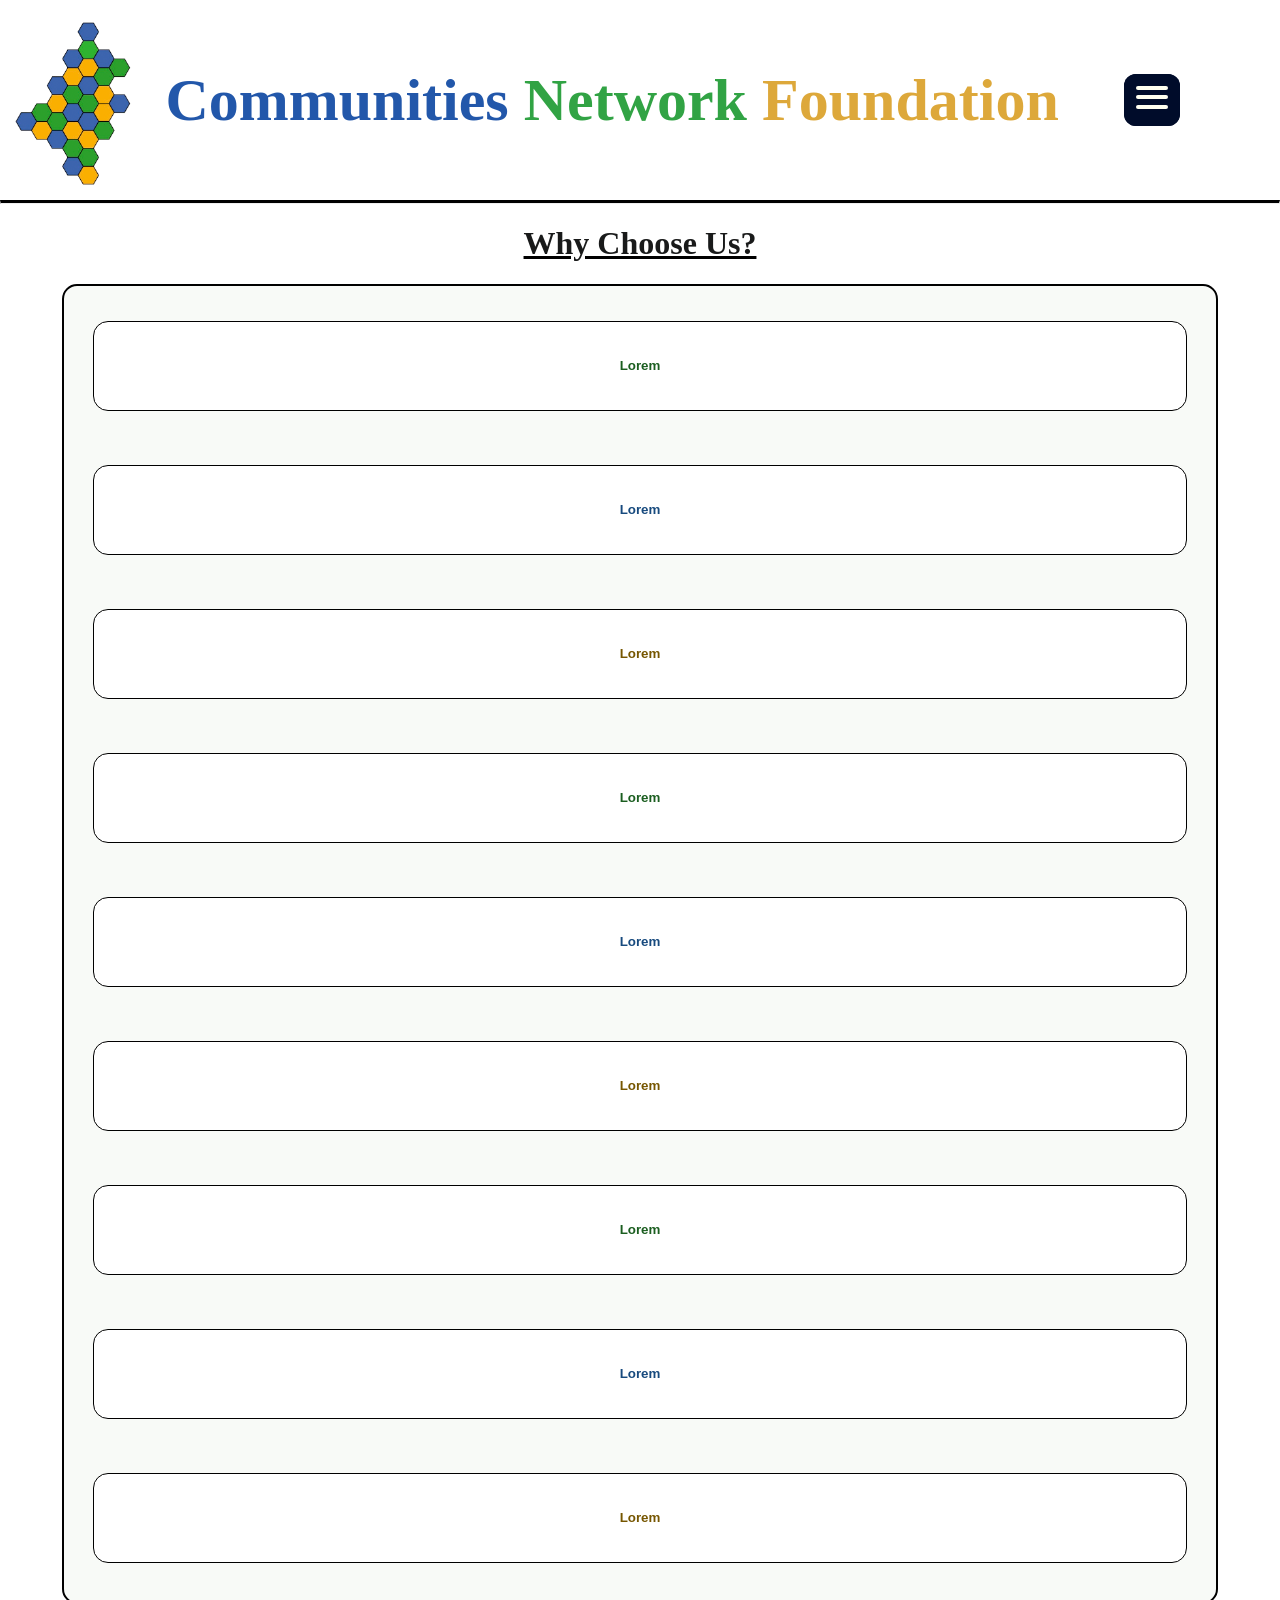
==== about.html @ 3b4b87df "Add files via upload" ====
<!DOCTYPE html>
<html lang="en">
<head>
    <meta charset="UTF-8">
    <meta name="viewport" content="width=device-width, initial-scale=1.0">
    <title>Communities Network Foundation</title>
    <link rel="stylesheet" href="style.css">
</head>
<body>
    <script src="header.js"></script>
    <main> 
        <u>
        <h1>Why Choose Us?</h1>
        </u>
        <div class="Centraliser"> 
        <button class="accordian"><b>Lorem</b></button> 
        <div class="Info"> 
            <div class="information">
            <h3>dolor sit amet</h3> 
            <p>
                "Sed ut perspiciatis unde omnis iste natus error sit voluptatem accusantium doloremque laudantium, totam rem aperiam, eaque ipsa quae ab illo inventore veritatis et quasi architecto beatae vitae dicta sunt explicabo. Nemo enim ipsam voluptatem quia voluptas sit aspernatur aut odit aut fugit, sed quia consequuntur magni dolores eos qui ratione voluptatem sequi nesciunt. Neque porro quisquam est, qui dolorem ipsum quia dolor sit amet, consectetur, adipisci velit, sed quia non numquam eius modi tempora incidunt ut labore et dolore magnam aliquam quaerat voluptatem. Ut enim ad minima veniam, quis nostrum exercitationem ullam corporis suscipit laboriosam, nisi ut aliquid ex ea commodi consequatur? Quis autem vel eum iure reprehenderit qui in ea voluptate velit esse quam nihil molestiae consequatur, vel illum qui dolorem eum fugiat quo voluptas nulla pariatur?"
            </p>   
            </div>
            <div class="image">
                <img src="images/placeholder.jpg">
            </div>
        </div>
        <button class="accordian"><b>Lorem</b></button>
        <div class="Info"> 
            <div class="information">
            <h3>dolor sit amet</h3> 
            <p>
                "Sed ut perspiciatis unde omnis iste natus error sit voluptatem accusantium doloremque laudantium, totam rem aperiam, eaque ipsa quae ab illo inventore veritatis et quasi architecto beatae vitae dicta sunt explicabo. Nemo enim ipsam voluptatem quia voluptas sit aspernatur aut odit aut fugit, sed quia consequuntur magni dolores eos qui ratione voluptatem sequi nesciunt. Neque porro quisquam est, qui dolorem ipsum quia dolor sit amet, consectetur, adipisci velit, sed quia non numquam eius modi tempora incidunt ut labore et dolore magnam aliquam quaerat voluptatem. Ut enim ad minima veniam, quis nostrum exercitationem ullam corporis suscipit laboriosam, nisi ut aliquid ex ea commodi consequatur? Quis autem vel eum iure reprehenderit qui in ea voluptate velit esse quam nihil molestiae consequatur, vel illum qui dolorem eum fugiat quo voluptas nulla pariatur?"
            </p>   
            </div>
            <div class="image">
                <img src="images/placeholder.jpg">
            </div>
        </div>
        <button class="accordian"><b>Lorem</b></button>
        <div class="Info"> 
            <div class="information">
            <h3>dolor sit amet</h3> 
            <p>
                "Sed ut perspiciatis unde omnis iste natus error sit voluptatem accusantium doloremque laudantium, totam rem aperiam, eaque ipsa quae ab illo inventore veritatis et quasi architecto beatae vitae dicta sunt explicabo. Nemo enim ipsam voluptatem quia voluptas sit aspernatur aut odit aut fugit, sed quia consequuntur magni dolores eos qui ratione voluptatem sequi nesciunt. Neque porro quisquam est, qui dolorem ipsum quia dolor sit amet, consectetur, adipisci velit, sed quia non numquam eius modi tempora incidunt ut labore et dolore magnam aliquam quaerat voluptatem. Ut enim ad minima veniam, quis nostrum exercitationem ullam corporis suscipit laboriosam, nisi ut aliquid ex ea commodi consequatur? Quis autem vel eum iure reprehenderit qui in ea voluptate velit esse quam nihil molestiae consequatur, vel illum qui dolorem eum fugiat quo voluptas nulla pariatur?"
            </p>   
            </div> 
            <div class="image">
                <img src="images/placeholder.jpg">
            </div>
        </div>
        <button class="accordian"><b>Lorem</b></button>
        <div class="Info"> 
            <div class="information">
            <h3>dolor sit amet</h3> 
            <p>
                "Sed ut perspiciatis unde omnis iste natus error sit voluptatem accusantium doloremque laudantium, totam rem aperiam, eaque ipsa quae ab illo inventore veritatis et quasi architecto beatae vitae dicta sunt explicabo. Nemo enim ipsam voluptatem quia voluptas sit aspernatur aut odit aut fugit, sed quia consequuntur magni dolores eos qui ratione voluptatem sequi nesciunt. Neque porro quisquam est, qui dolorem ipsum quia dolor sit amet, consectetur, adipisci velit, sed quia non numquam eius modi tempora incidunt ut labore et dolore magnam aliquam quaerat voluptatem. Ut enim ad minima veniam, quis nostrum exercitationem ullam corporis suscipit laboriosam, nisi ut aliquid ex ea commodi consequatur? Quis autem vel eum iure reprehenderit qui in ea voluptate velit esse quam nihil molestiae consequatur, vel illum qui dolorem eum fugiat quo voluptas nulla pariatur?"
            </p>   
            </div> 
            <div class="image">
                <img src="images/placeholder.jpg">
            </div>
        </div>
        <button class="accordian"><b>Lorem</b></button>
        <div class="Info"> 
            <div class="information">
            <h3>dolor sit amet</h3> 
            <p>
                "Sed ut perspiciatis unde omnis iste natus error sit voluptatem accusantium doloremque laudantium, totam rem aperiam, eaque ipsa quae ab illo inventore veritatis et quasi architecto beatae vitae dicta sunt explicabo. Nemo enim ipsam voluptatem quia voluptas sit aspernatur aut odit aut fugit, sed quia consequuntur magni dolores eos qui ratione voluptatem sequi nesciunt. Neque porro quisquam est, qui dolorem ipsum quia dolor sit amet, consectetur, adipisci velit, sed quia non numquam eius modi tempora incidunt ut labore et dolore magnam aliquam quaerat voluptatem. Ut enim ad minima veniam, quis nostrum exercitationem ullam corporis suscipit laboriosam, nisi ut aliquid ex ea commodi consequatur? Quis autem vel eum iure reprehenderit qui in ea voluptate velit esse quam nihil molestiae consequatur, vel illum qui dolorem eum fugiat quo voluptas nulla pariatur?"
            </p>   
            </div> 
            <div class="image">
                <img src="images/placeholder.jpg">
            </div>
        </div>
        <button class="accordian"><b>Lorem</b></button>
        <div class="Info"> 
            <div class="information">
            <h3>dolor sit amet</h3> 
            <p>
                "Sed ut perspiciatis unde omnis iste natus error sit voluptatem accusantium doloremque laudantium, totam rem aperiam, eaque ipsa quae ab illo inventore veritatis et quasi architecto beatae vitae dicta sunt explicabo. Nemo enim ipsam voluptatem quia voluptas sit aspernatur aut odit aut fugit, sed quia consequuntur magni dolores eos qui ratione voluptatem sequi nesciunt. Neque porro quisquam est, qui dolorem ipsum quia dolor sit amet, consectetur, adipisci velit, sed quia non numquam eius modi tempora incidunt ut labore et dolore magnam aliquam quaerat voluptatem. Ut enim ad minima veniam, quis nostrum exercitationem ullam corporis suscipit laboriosam, nisi ut aliquid ex ea commodi consequatur? Quis autem vel eum iure reprehenderit qui in ea voluptate velit esse quam nihil molestiae consequatur, vel illum qui dolorem eum fugiat quo voluptas nulla pariatur?"
            </p>   
            </div>
            <div class="image">
                <img src="images/placeholder.jpg">
            </div>
        </div>
        <button class="accordian"><b>Lorem</b></button>
        <div class="Info"> 
            <div class="information">
            <h3>dolor sit amet</h3> 
            <p>
                "Sed ut perspiciatis unde omnis iste natus error sit voluptatem accusantium doloremque laudantium, totam rem aperiam, eaque ipsa quae ab illo inventore veritatis et quasi architecto beatae vitae dicta sunt explicabo. Nemo enim ipsam voluptatem quia voluptas sit aspernatur aut odit aut fugit, sed quia consequuntur magni dolores eos qui ratione voluptatem sequi nesciunt. Neque porro quisquam est, qui dolorem ipsum quia dolor sit amet, consectetur, adipisci velit, sed quia non numquam eius modi tempora incidunt ut labore et dolore magnam aliquam quaerat voluptatem. Ut enim ad minima veniam, quis nostrum exercitationem ullam corporis suscipit laboriosam, nisi ut aliquid ex ea commodi consequatur? Quis autem vel eum iure reprehenderit qui in ea voluptate velit esse quam nihil molestiae consequatur, vel illum qui dolorem eum fugiat quo voluptas nulla pariatur?"
            </p>   
            </div> 
            <div class="image">
                <img src="images/placeholder.jpg">
            </div>
        </div>
        <button class="accordian"><b>Lorem</b></button>
        <div class="Info"> 
            <div class="information">
            <h3>dolor sit amet</h3> 
            <p>
                "Sed ut perspiciatis unde omnis iste natus error sit voluptatem accusantium doloremque laudantium, totam rem aperiam, eaque ipsa quae ab illo inventore veritatis et quasi architecto<br><br> beatae vitae dicta sunt explicabo. Nemo enim ipsam voluptatem quia voluptas sit aspernatur aut odit aut fugit, sed quia consequuntur magni dolores eos qui ratione voluptatem sequi nesciunt. Neque porro quisquam est, qui dolorem ipsum quia dolor sit amet, consectetur, adipisci velit, sed quia non numquam eius modi tempora incidunt ut labore et dolore magnam aliquam quaerat voluptatem. Ut enim ad minima veniam, quis nostrum exercitationem ullam corporis suscipit laboriosam, nisi ut aliquid ex ea commodi consequatur? Quis autem vel eum iure reprehenderit qui in ea voluptate velit esse quam nihil molestiae consequatur, vel illum qui dolorem eum fugiat quo voluptas nulla pariatur?"
            </p>   
            </div>  
            <div class="image">
                <img src="images/placeholder.jpg">
            </div>
        </div>
        <button class="accordian"><b>Lorem</b></button>
        <div class="Info"> 
            <div class="information">
            <h3>dolor sit amet</h3> 
            <p>
                "Sed ut perspiciatis unde omnis iste natus error sit voluptatem accusantium doloremque laudantium, totam rem aperiam, eaque ipsa quae ab illo inventore<br><br> veritatis et quasi architecto beatae vitae dicta sunt explicabo. Nemo enim ipsam voluptatem quia voluptas sit aspernatur aut odit aut fugit, sed quia consequuntur<br><br> magni dolores eos qui ratione voluptatem sequi nesciunt. Neque porro quisquam est, qui dolorem ipsum quia dolor sit amet, consectetur, adipisci velit, sed quia non numquam eius modi tempora incidunt ut labore et dolore magnam aliquam quaerat voluptatem. Ut enim ad minima veniam, quis nostrum exercitationem ullam corporis suscipit laboriosam, nisi ut aliquid ex ea commodi consequatur? Quis autem vel eum iure reprehenderit qui in ea voluptate velit esse quam nihil molestiae consequatur, vel illum qui dolorem eum fugiat quo voluptas nulla pariatur?"
            </p>   
            </div>
            <div class="image">
                <img src="images/placeholder.jpg">
            </div>
        </div>
        </div>
    </main>
    </div>
</body>
<script src="script.js"></script>
</html>
---- style.css ----
.menu {
    margin-left: auto;
    margin-right: 100px;
    position: relative;
    display: inline-flex;
    flex-direction: column;
    width: auto;
    height: auto;
    background: #000c2a;
    border-radius: 0.75rem;
    overflow: visible;
    transition: border-radius 0.2s ease;
    position: relative;
    z-index: 1001;
}

.menu.active {
    border-radius: 0.75rem 0.75rem 0 0;
}

.checkbox1 {
    display: none;
}

.button {
    position: relative;
    /* --- KEY FIX: Force content items to stack vertically as a column --- */
    display: flex;
    flex-direction: column; 
    align-items: center;
    justify-content: space-between; /* Evenly spaces out your three hamburger bars */
    min-width: 3.5rem;
    width: 100%;
    height: 3.25rem;
    padding: 12px 10px; /* Adjusted padding to give the stacked bars correct sizing */
    background: #000c2a;
    box-sizing: border-box;
    border-radius: 0.75rem;
    transition: padding 0.2s ease;
}

.menu.active .button {
    border-radius: 0.75rem 0.75rem 0 0;
    padding: 12px 15px; 
}

.button:hover {
    cursor: pointer;
}

/* --- The Hidden Width Controller (Kept intact) --- */
.size-lock-track {
    display: block;
    width: 0;
    height: 0;
    visibility: hidden;
    overflow: hidden;
    white-space: nowrap;
    font-family: system-ui, sans-serif;
    font-size: max(1.25rem, 2cqi);
}

.menu.active .size-lock-track {
    width: auto;
    height: auto;
}

.button .bar {
    width: 2rem;
    height: 0.25rem;
    background-color: ivory;
    border-radius: 0.5rem;
    transition: all 0.3s ease-in-out;
}

/* --- KEY FIX: Lock bars to cross over each other dead-center when menu is active --- */
.menu.active .bar {
    position: absolute;
    top: 50%;
    left: 50%;
    margin-top: -0.125rem; /* Half of bar height (0.25rem) to center vertically */
    margin-left: -1rem;    /* Half of bar width (2rem) to center horizontally */
}

/* Your exact bar cross-over transformation coordinates */
.menu.active .bar1 {
    transform: translate(0, 0) rotate(45deg); /* Adjusted slightly for absolute alignment precision */
}

.menu.active .bar2 {
    opacity: 0; /* Smoothly disappears the middle bar */
}

.menu.active .bar3 {
    transform: translate(0, 0) rotate(-45deg); /* Adjusted slightly for absolute alignment precision */
}

.menu-list {
    position: absolute;
    top: 100%;
    left: 0;
    display: flex;
    flex-direction: column;
    justify-content: space-around;
    width: 100%;
    max-height: 0;
    padding: 0 15px;
    margin: 0;
    list-style-type: none;
    background: #000c2a;
    border-radius: 0 0 0.75rem 0.75rem;
    overflow: hidden;
    opacity: 0;
    visibility: hidden;
    transform: translateY(-10px);
    transition: max-height 0.4s ease, padding 0.4s ease,opacity 0.3s ease, transform 0.3s ease,visibility 0.3s ease;
    box-sizing: border-box;
    position: absolute;
    z-index: 1002;
}

.menu-list.active {
    max-height: 400px;
    padding: 10px 15px;
    opacity: 1;
    visibility: visible;
    transform: translateY(0);
}

.menu a {
    padding: 6px 0;
    border-bottom: 2px solid transparent;
    font-family: system-ui, sans-serif;
    font-size: max(1.25rem, 2cqi);
    color: white;
    text-decoration: none;
    transition: border 0.3s ease-in-out;
    display: block;
    white-space: nowrap;
}

.menu a:hover {
    border-bottom: 2px solid white;
}

.introduction {
    padding-left: 40px;
    padding-top: 40px;
    display: flex;
}

.introduction h4 {
    font-size: 30px;
}

.introduction p {
    font-size: 20px;
    margin-bottom: 60px;
}

.introduction #button {
    font-size: 20px;
    padding: 20px;
    border-radius: 90px;
    margin-right: 30px;
    background-color: #dda83a;
    text-decoration: none;
    color: black;
}

.introduction #link {
    font-size: 20px;
    padding: 20px;
    border-radius: 90px;
    margin-right: 30px;
    text-decoration: none;
    border: 1px solid #2257aa;
    color: #2257aa;
}

.introduction #link:hover {
    background: #2257aa;
    color: white;
}

.introduction .img {
    width: 400px;
    height: 400px;
    background-color: orangered;
    margin-top: 40px;
    margin-left: 100px;
}

.whats-new {
    padding-left: 40px;
    padding-top: 40px;
}

.news-container {
    display: flex;
}

.news-item {
    width: 300px;
    height: 400px;
    background-color: #31a344;
    color: ivory;
    padding: 20px;
    margin-right: 40px;
    border-radius: 20px;
}

body {
    margin: 0;
    padding: 0;
    background-color: white;
    transition: background-color 0.5s ease;
}

.header {
    display: flex;
    height: 200px;
    background-color: white;
    align-items: center;
    position: relative;
    z-index: 1000;
    overflow: visible;
}

.header img {
    height: 200px;
}

.header h3 {
    display: block;
    font-size: 60px;
    margin: auto;
}

.color1 {
    color: #2257aa;
}

.color2 {
    color: #31a344;
}

.color3 {
    color: #dda83a;
}

.navbar {
    background-color: white;
    border-bottom: 3px solid black;
    position: relative;
    z-index: 100;
}

hr {
    background-color: white;
    height: 0;
    margin: 0;
    border-top: 3px solid black;
}

.navbar ul {
    display: flex;
    padding: 0 24px;
    list-style: none;
    margin: 0;
    justify-content: space-between;
    flex-wrap: wrap;
    background-color: white;
}

.navbar ul li {
    display: inline-block;
    list-style-type: none;
    padding: 10px 50px;
    font-size: 30px;
    border: 1px black solid;
    border-radius: 50px;
    white-space: nowrap;
    background-color: white;
}

.navbar ul a {
    color: black;
    text-decoration: none;
}

@media (max-width: 1100px) {
    .header h3 {
        font-size: 54px;
    }

    .navbar ul li {
        padding: 10px 20px;
        font-size: 25px;
    }
}

@media (max-width: 700px) {
    .navbar ul {
        justify-content: space-between;
        padding: 0 10px;
    }

    .navbar ul li {
        padding: 6px 12px;
        font-size: 20px;
    }
}

@media (max-width: 650px) {
    .navbar ul {
        justify-content: space-between;
        padding: 0 10px;
        margin-left: 0;
        margin-right: 0;
    }

    .navbar ul li {
        padding: 6px 12px;
        font-size: 16px;
    }
}

.accordian {
    width: 95%;
    min-height: 90px;
    border-radius: 15px;
    margin: 15px auto 0;
    padding: 15px 30px;
    box-sizing: border-box;
    background-color: white;
    color: black;
    border: 1px solid black;
    cursor: pointer;
}

.Info {
    width: 85%;
    margin: 0 auto 15px;
    padding: 0;
    margin-top: 20px;
    display: flex;
    align-items: stretch;
    background-color: transparent;
    color: black;
    border: 2px solid transparent;
    border-radius: 15px;
    box-shadow: none;
    max-height: 0;
    overflow: hidden;
    transition: max-height 0.5s ease, border-color 0.5s ease, box-shadow 0.5s ease, background-color 0.5s ease;
}

.Info.active {
    max-height: 1000px;
    border-color: #4D4B59;
    box-shadow: 0 4px 8px rgba(0, 0, 0, 0.2);
    position: relative;
    z-index: 11;
}

.information {
    flex: 0 0 60%;
    box-sizing: border-box;
    padding: 10px;
    text-align: left;
}

.image {
    flex: 1;
    min-width: 0;
    position: relative;
    overflow: hidden;
}

.image img {
    position: absolute;
    top: 0;
    left: 0;
    width: 100%;
    height: 100%;
    object-fit: cover;
}

main u h1 {
    color: #191a1a;
    text-shadow: none;
    text-decoration: none;
    text-align: center;
}

:root {
    --colour-1: #D9EAD3;
    --colour-2: #D9EAF7;
    --colour-3: #FFF2CC;
    --text-1: #1B5E20;
    --text-2: #174A7E;
    --text-3: #765600;
    --Ccolour-1: #cfe7c9;
    --Ccolour-2: #aac6db;
    --Ccolour-3: #d7cfb5;
    --Bcolour-1: #EAF2E7;
    --Bcolour-2: #afc3d3;
    --Bcolour-3: #e8e1ca;
}

.accordian:nth-of-type(3n+1) b {
    color: var(--text-1);
}

.accordian:nth-of-type(3n+2) b {
    color: var(--text-2);
}

.accordian:nth-of-type(3n+3) b {
    color: var(--text-3);
}

.Info.active:nth-of-type(3n+1) {
    background-color: var(--colour-1);
}

.Info.active:nth-of-type(3n+2) {
    background-color: var(--colour-2);
}

.Info.active:nth-of-type(3n+3) {
    background-color: var(--colour-3);
}

.Centraliser {
    width: 90%;
    margin: 3px auto 0;
    margin-top: 0;
    padding-top: 20px;
    background-color: #F8FAF7;
    border: 2px solid black;
    border-radius: 15px;
    text-align: center;
    transition: background-color 0.5s ease;
}

.accordian:hover:nth-of-type(3n+1) {
    background-color: var(--colour-1);
}

.accordian:hover:nth-of-type(3n+2) {
    background-color: var(--colour-2);
}

.accordian:hover:nth-of-type(3n+3) {
    background-color: var(--colour-3);
}

.Centraliser.colour-1 {
    background-color: var(--Ccolour-1);
}

.Centraliser.colour-2 {
    background-color: var(--Ccolour-2);
}

.Centraliser.colour-3 {
    background-color: var(--Ccolour-3);
}

body.colour-1 {
    background-color: var(--Bcolour-1);
}

body.colour-2 {
    background-color: var(--Bcolour-2);
}

body.colour-3 {
    background-color: var(--Bcolour-3);
}
.navbar ul li:hover{
    transition: 0.2s;
    background-color: #92bad8;
}
body::before {
    content: "";
    position: fixed;
    inset: 0;
    backdrop-filter: blur(5px);
    -webkit-backdrop-filter: blur(5px);
    opacity: 0;
    visibility: hidden;
    transition: opacity 0.3s ease;
    pointer-events: none;
    z-index: 10;
}

body:has(.Info.active)::before {
    opacity: 0.6;
    visibility: visible;
}

.accordian,
.Info {
    position: relative;
    z-index: 11;
}
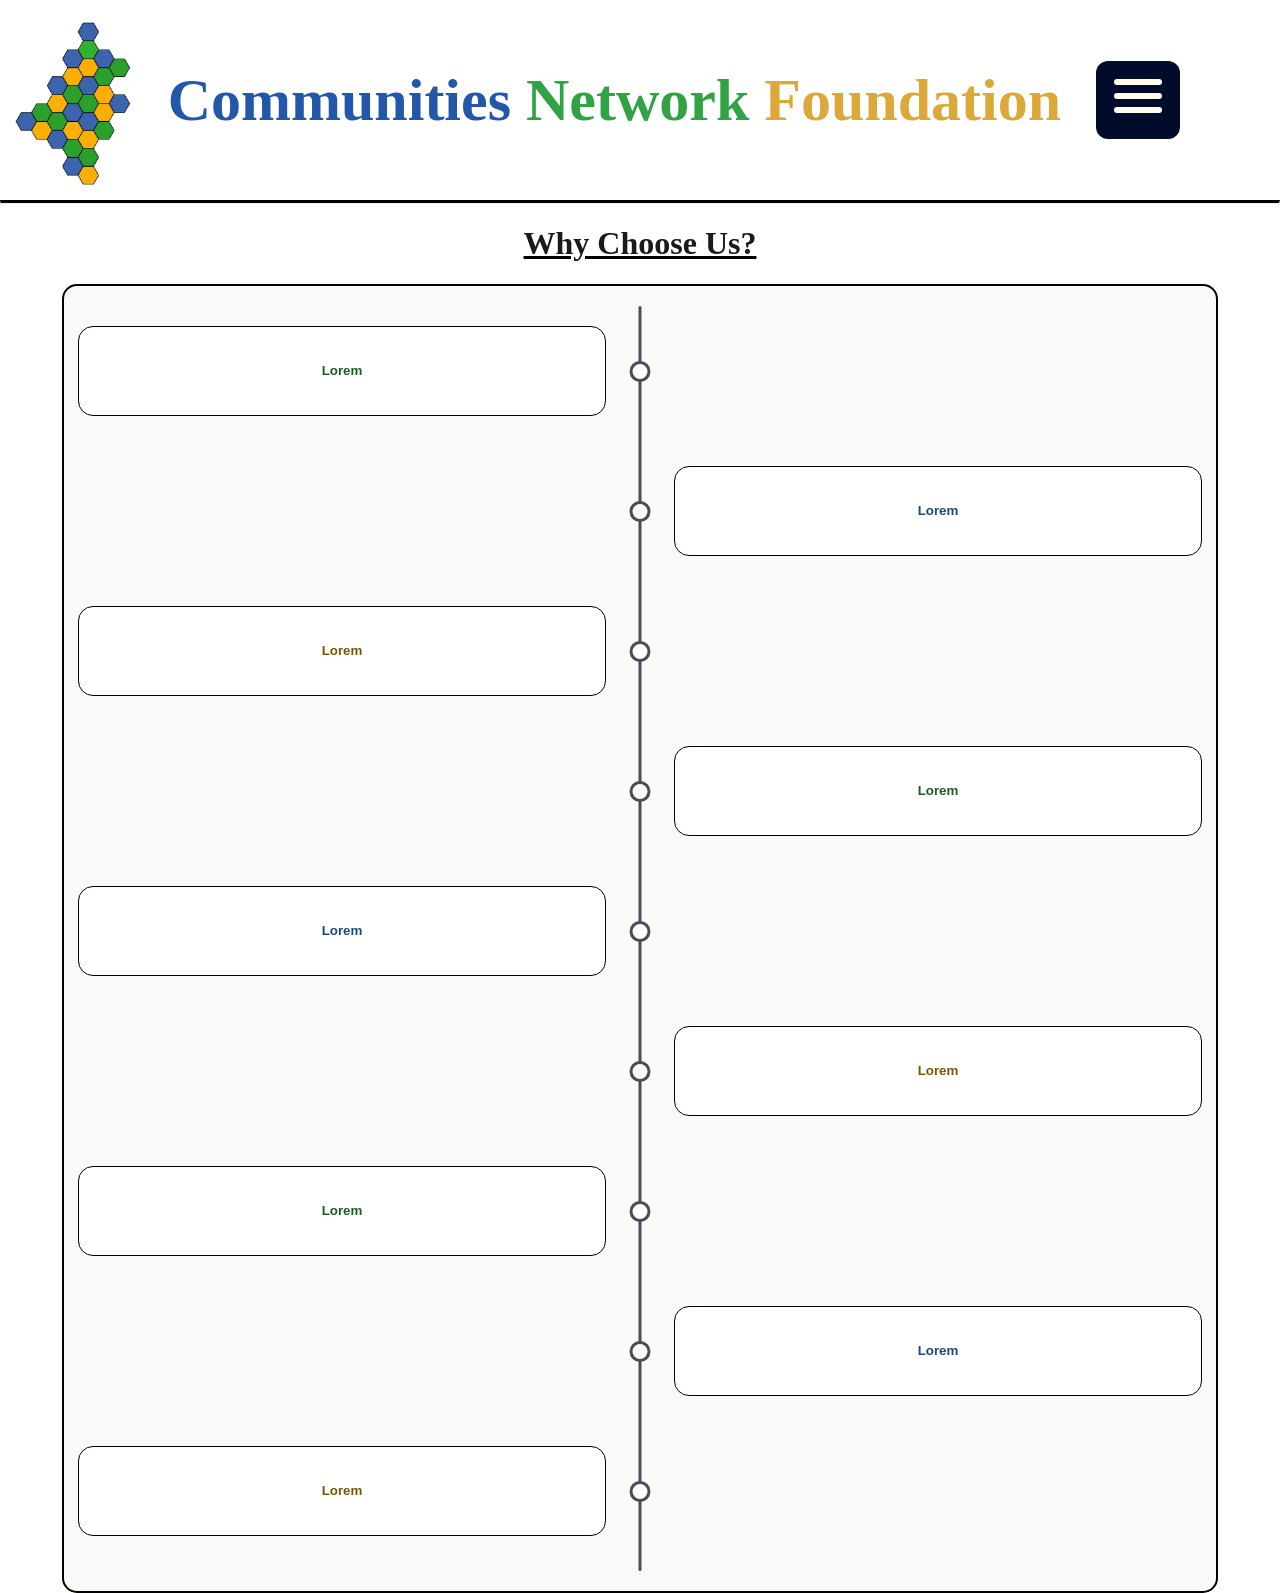
==== commit 878883fe: "Update about.html" ====
--- a/about.html
+++ b/about.html
@@ -1,3 +1,4 @@
+
 <!DOCTYPE html>
 <html lang="en">
 <head>
@@ -8,122 +9,152 @@
 </head>
 <body>
     <script src="header.js"></script>
-    <main> 
+
+    <main>
         <u>
-        <h1>Why Choose Us?</h1>
+            <h1>Why Choose Us?</h1>
         </u>
-        <div class="Centraliser"> 
-        <button class="accordian"><b>Lorem</b></button> 
-        <div class="Info"> 
-            <div class="information">
-            <h3>dolor sit amet</h3> 
-            <p>
-                "Sed ut perspiciatis unde omnis iste natus error sit voluptatem accusantium doloremque laudantium, totam rem aperiam, eaque ipsa quae ab illo inventore veritatis et quasi architecto beatae vitae dicta sunt explicabo. Nemo enim ipsam voluptatem quia voluptas sit aspernatur aut odit aut fugit, sed quia consequuntur magni dolores eos qui ratione voluptatem sequi nesciunt. Neque porro quisquam est, qui dolorem ipsum quia dolor sit amet, consectetur, adipisci velit, sed quia non numquam eius modi tempora incidunt ut labore et dolore magnam aliquam quaerat voluptatem. Ut enim ad minima veniam, quis nostrum exercitationem ullam corporis suscipit laboriosam, nisi ut aliquid ex ea commodi consequatur? Quis autem vel eum iure reprehenderit qui in ea voluptate velit esse quam nihil molestiae consequatur, vel illum qui dolorem eum fugiat quo voluptas nulla pariatur?"
-            </p>   
+
+        <div class="Centraliser">
+
+            <div class="accordion-item">
+                <button class="accordian"><b>Lorem</b></button>
+                <div class="Info">
+                    <div class="information">
+                        <h3>dolor sit amet</h3>
+                        <p>
+                            "Sed ut perspiciatis unde omnis iste natus error sit voluptatem accusantium doloremque laudantium, totam rem aperiam, eaque ipsa quae ab illo inventore veritatis et quasi architecto beatae vitae dicta sunt explicabo. Nemo enim ipsam voluptatem quia voluptas sit aspernatur aut odit aut fugit, sed quia consequuntur magni dolores eos qui ratione voluptatem sequi nesciunt. Neque porro quisquam est, qui dolorem ipsum quia dolor sit amet, consectetur, adipisci velit, sed quia non numquam eius modi tempora incidunt ut labore et dolore magnam aliquam quaerat voluptatem. Ut enim ad minima veniam, quis nostrum exercitationem ullam corporis suscipit laboriosam, nisi ut aliquid ex ea commodi consequatur? Quis autem vel eum iure reprehenderit qui in ea voluptate velit esse quam nihil molestiae consequatur, vel illum qui dolorem eum fugiat quo voluptas nulla pariatur?"
+                        </p>
+                    </div>
+                    <div class="image">
+                        <img src="images/placeholder.jpg" alt="Placeholder image">
+                    </div>
+                </div>
             </div>
-            <div class="image">
-                <img src="images/placeholder.jpg">
+
+            <div class="accordion-item">
+                <button class="accordian"><b>Lorem</b></button>
+                <div class="Info">
+                    <div class="information">
+                        <h3>dolor sit amet</h3>
+                        <p>
+                            "Sed ut perspiciatis unde omnis iste natus error sit voluptatem accusantium doloremque laudantium, totam rem aperiam, eaque ipsa quae ab illo inventore veritatis et quasi architecto beatae vitae dicta sunt explicabo. Nemo enim ipsam voluptatem quia voluptas sit aspernatur aut odit aut fugit, sed quia consequuntur magni dolores eos qui ratione voluptatem sequi nesciunt. Neque porro quisquam est, qui dolorem ipsum quia dolor sit amet, consectetur, adipisci velit, sed quia non numquam eius modi tempora incidunt ut labore et dolore magnam aliquam quaerat voluptatem. Ut enim ad minima veniam, quis nostrum exercitationem ullam corporis suscipit laboriosam, nisi ut aliquid ex ea commodi consequatur? Quis autem vel eum iure reprehenderit qui in ea voluptate velit esse quam nihil molestiae consequatur, vel illum qui dolorem eum fugiat quo voluptas nulla pariatur?"
+                        </p>
+                    </div>
+                    <div class="image">
+                        <img src="images/placeholder.jpg" alt="Placeholder image">
+                    </div>
+                </div>
             </div>
-        </div>
-        <button class="accordian"><b>Lorem</b></button>
-        <div class="Info"> 
-            <div class="information">
-            <h3>dolor sit amet</h3> 
-            <p>
-                "Sed ut perspiciatis unde omnis iste natus error sit voluptatem accusantium doloremque laudantium, totam rem aperiam, eaque ipsa quae ab illo inventore veritatis et quasi architecto beatae vitae dicta sunt explicabo. Nemo enim ipsam voluptatem quia voluptas sit aspernatur aut odit aut fugit, sed quia consequuntur magni dolores eos qui ratione voluptatem sequi nesciunt. Neque porro quisquam est, qui dolorem ipsum quia dolor sit amet, consectetur, adipisci velit, sed quia non numquam eius modi tempora incidunt ut labore et dolore magnam aliquam quaerat voluptatem. Ut enim ad minima veniam, quis nostrum exercitationem ullam corporis suscipit laboriosam, nisi ut aliquid ex ea commodi consequatur? Quis autem vel eum iure reprehenderit qui in ea voluptate velit esse quam nihil molestiae consequatur, vel illum qui dolorem eum fugiat quo voluptas nulla pariatur?"
-            </p>   
+
+            <div class="accordion-item">
+                <button class="accordian"><b>Lorem</b></button>
+                <div class="Info">
+                    <div class="information">
+                        <h3>dolor sit amet</h3>
+                        <p>
+                            "Sed ut perspiciatis unde omnis iste natus error sit voluptatem accusantium doloremque laudantium, totam rem aperiam, eaque ipsa quae ab illo inventore veritatis et quasi architecto beatae vitae dicta sunt explicabo. Nemo enim ipsam voluptatem quia voluptas sit aspernatur aut odit aut fugit, sed quia consequuntur magni dolores eos qui ratione voluptatem sequi nesciunt. Neque porro quisquam est, qui dolorem ipsum quia dolor sit amet, consectetur, adipisci velit, sed quia non numquam eius modi tempora incidunt ut labore et dolore magnam aliquam quaerat voluptatem. Ut enim ad minima veniam, quis nostrum exercitationem ullam corporis suscipit laboriosam, nisi ut aliquid ex ea commodi consequatur? Quis autem vel eum iure reprehenderit qui in ea voluptate velit esse quam nihil molestiae consequatur, vel illum qui dolorem eum fugiat quo voluptas nulla pariatur?"
+                        </p>
+                    </div>
+                    <div class="image">
+                        <img src="images/placeholder.jpg" alt="Placeholder image">
+                    </div>
+                </div>
             </div>
-            <div class="image">
-                <img src="images/placeholder.jpg">
+
+            <div class="accordion-item">
+                <button class="accordian"><b>Lorem</b></button>
+                <div class="Info">
+                    <div class="information">
+                        <h3>dolor sit amet</h3>
+                        <p>
+                            "Sed ut perspiciatis unde omnis iste natus error sit voluptatem accusantium doloremque laudantium, totam rem aperiam, eaque ipsa quae ab illo inventore veritatis et quasi architecto beatae vitae dicta sunt explicabo. Nemo enim ipsam voluptatem quia voluptas sit aspernatur aut odit aut fugit, sed quia consequuntur magni dolores eos qui ratione voluptatem sequi nesciunt. Neque porro quisquam est, qui dolorem ipsum quia dolor sit amet, consectetur, adipisci velit, sed quia non numquam eius modi tempora incidunt ut labore et dolore magnam aliquam quaerat voluptatem. Ut enim ad minima veniam, quis nostrum exercitationem ullam corporis suscipit laboriosam, nisi ut aliquid ex ea commodi consequatur? Quis autem vel eum iure reprehenderit qui in ea voluptate velit esse quam nihil molestiae consequatur, vel illum qui dolorem eum fugiat quo voluptas nulla pariatur?"
+                        </p>
+                    </div>
+                    <div class="image">
+                        <img src="images/placeholder.jpg" alt="Placeholder image">
+                    </div>
+                </div>
             </div>
-        </div>
-        <button class="accordian"><b>Lorem</b></button>
-        <div class="Info"> 
-            <div class="information">
-            <h3>dolor sit amet</h3> 
-            <p>
-                "Sed ut perspiciatis unde omnis iste natus error sit voluptatem accusantium doloremque laudantium, totam rem aperiam, eaque ipsa quae ab illo inventore veritatis et quasi architecto beatae vitae dicta sunt explicabo. Nemo enim ipsam voluptatem quia voluptas sit aspernatur aut odit aut fugit, sed quia consequuntur magni dolores eos qui ratione voluptatem sequi nesciunt. Neque porro quisquam est, qui dolorem ipsum quia dolor sit amet, consectetur, adipisci velit, sed quia non numquam eius modi tempora incidunt ut labore et dolore magnam aliquam quaerat voluptatem. Ut enim ad minima veniam, quis nostrum exercitationem ullam corporis suscipit laboriosam, nisi ut aliquid ex ea commodi consequatur? Quis autem vel eum iure reprehenderit qui in ea voluptate velit esse quam nihil molestiae consequatur, vel illum qui dolorem eum fugiat quo voluptas nulla pariatur?"
-            </p>   
-            </div> 
-            <div class="image">
-                <img src="images/placeholder.jpg">
+
+            <div class="accordion-item">
+                <button class="accordian"><b>Lorem</b></button>
+                <div class="Info">
+                    <div class="information">
+                        <h3>dolor sit amet</h3>
+                        <p>
+                            "Sed ut perspiciatis unde omnis iste natus error sit voluptatem accusantium doloremque laudantium, totam rem aperiam, eaque ipsa quae ab illo inventore veritatis et quasi architecto beatae vitae dicta sunt explicabo. Nemo enim ipsam voluptatem quia voluptas sit aspernatur aut odit aut fugit, sed quia consequuntur magni dolores eos qui ratione voluptatem sequi nesciunt. Neque porro quisquam est, qui dolorem ipsum quia dolor sit amet, consectetur, adipisci velit, sed quia non numquam eius modi tempora incidunt ut labore et dolore magnam aliquam quaerat voluptatem. Ut enim ad minima veniam, quis nostrum exercitationem ullam corporis suscipit laboriosam, nisi ut aliquid ex ea commodi consequatur? Quis autem vel eum iure reprehenderit qui in ea voluptate velit esse quam nihil molestiae consequatur, vel illum qui dolorem eum fugiat quo voluptas nulla pariatur?"
+                        </p>
+                    </div>
+                    <div class="image">
+                        <img src="images/placeholder.jpg" alt="Placeholder image">
+                    </div>
+                </div>
             </div>
-        </div>
-        <button class="accordian"><b>Lorem</b></button>
-        <div class="Info"> 
-            <div class="information">
-            <h3>dolor sit amet</h3> 
-            <p>
-                "Sed ut perspiciatis unde omnis iste natus error sit voluptatem accusantium doloremque laudantium, totam rem aperiam, eaque ipsa quae ab illo inventore veritatis et quasi architecto beatae vitae dicta sunt explicabo. Nemo enim ipsam voluptatem quia voluptas sit aspernatur aut odit aut fugit, sed quia consequuntur magni dolores eos qui ratione voluptatem sequi nesciunt. Neque porro quisquam est, qui dolorem ipsum quia dolor sit amet, consectetur, adipisci velit, sed quia non numquam eius modi tempora incidunt ut labore et dolore magnam aliquam quaerat voluptatem. Ut enim ad minima veniam, quis nostrum exercitationem ullam corporis suscipit laboriosam, nisi ut aliquid ex ea commodi consequatur? Quis autem vel eum iure reprehenderit qui in ea voluptate velit esse quam nihil molestiae consequatur, vel illum qui dolorem eum fugiat quo voluptas nulla pariatur?"
-            </p>   
-            </div> 
-            <div class="image">
-                <img src="images/placeholder.jpg">
+
+            <div class="accordion-item">
+                <button class="accordian"><b>Lorem</b></button>
+                <div class="Info">
+                    <div class="information">
+                        <h3>dolor sit amet</h3>
+                        <p>
+                            "Sed ut perspiciatis unde omnis iste natus error sit voluptatem accusantium doloremque laudantium, totam rem aperiam, eaque ipsa quae ab illo inventore veritatis et quasi architecto beatae vitae dicta sunt explicabo. Nemo enim ipsam voluptatem quia voluptas sit aspernatur aut odit aut fugit, sed quia consequuntur magni dolores eos qui ratione voluptatem sequi nesciunt. Neque porro quisquam est, qui dolorem ipsum quia dolor sit amet, consectetur, adipisci velit, sed quia non numquam eius modi tempora incidunt ut labore et dolore magnam aliquam quaerat voluptatem. Ut enim ad minima veniam, quis nostrum exercitationem ullam corporis suscipit laboriosam, nisi ut aliquid ex ea commodi consequatur? Quis autem vel eum iure reprehenderit qui in ea voluptate velit esse quam nihil molestiae consequatur, vel illum qui dolorem eum fugiat quo voluptas nulla pariatur?"
+                        </p>
+                    </div>
+                    <div class="image">
+                        <img src="images/placeholder.jpg" alt="Placeholder image">
+                    </div>
+                </div>
             </div>
-        </div>
-        <button class="accordian"><b>Lorem</b></button>
-        <div class="Info"> 
-            <div class="information">
-            <h3>dolor sit amet</h3> 
-            <p>
-                "Sed ut perspiciatis unde omnis iste natus error sit voluptatem accusantium doloremque laudantium, totam rem aperiam, eaque ipsa quae ab illo inventore veritatis et quasi architecto beatae vitae dicta sunt explicabo. Nemo enim ipsam voluptatem quia voluptas sit aspernatur aut odit aut fugit, sed quia consequuntur magni dolores eos qui ratione voluptatem sequi nesciunt. Neque porro quisquam est, qui dolorem ipsum quia dolor sit amet, consectetur, adipisci velit, sed quia non numquam eius modi tempora incidunt ut labore et dolore magnam aliquam quaerat voluptatem. Ut enim ad minima veniam, quis nostrum exercitationem ullam corporis suscipit laboriosam, nisi ut aliquid ex ea commodi consequatur? Quis autem vel eum iure reprehenderit qui in ea voluptate velit esse quam nihil molestiae consequatur, vel illum qui dolorem eum fugiat quo voluptas nulla pariatur?"
-            </p>   
-            </div> 
-            <div class="image">
-                <img src="images/placeholder.jpg">
+
+            <div class="accordion-item">
+                <button class="accordian"><b>Lorem</b></button>
+                <div class="Info">
+                    <div class="information">
+                        <h3>dolor sit amet</h3>
+                        <p>
+                            "Sed ut perspiciatis unde omnis iste natus error sit voluptatem accusantium doloremque laudantium, totam rem aperiam, eaque ipsa quae ab illo inventore veritatis et quasi architecto beatae vitae dicta sunt explicabo. Nemo enim ipsam voluptatem quia voluptas sit aspernatur aut odit aut fugit, sed quia consequuntur magni dolores eos qui ratione voluptatem sequi nesciunt. Neque porro quisquam est, qui dolorem ipsum quia dolor sit amet, consectetur, adipisci velit, sed quia non numquam eius modi tempora incidunt ut labore et dolore magnam aliquam quaerat voluptatem. Ut enim ad minima veniam, quis nostrum exercitationem ullam corporis suscipit laboriosam, nisi ut aliquid ex ea commodi consequatur? Quis autem vel eum iure reprehenderit qui in ea voluptate velit esse quam nihil molestiae consequatur, vel illum qui dolorem eum fugiat quo voluptas nulla pariatur?"
+                        </p>
+                    </div>
+                    <div class="image">
+                        <img src="images/placeholder.jpg" alt="Placeholder image">
+                    </div>
+                </div>
             </div>
-        </div>
-        <button class="accordian"><b>Lorem</b></button>
-        <div class="Info"> 
-            <div class="information">
-            <h3>dolor sit amet</h3> 
-            <p>
-                "Sed ut perspiciatis unde omnis iste natus error sit voluptatem accusantium doloremque laudantium, totam rem aperiam, eaque ipsa quae ab illo inventore veritatis et quasi architecto beatae vitae dicta sunt explicabo. Nemo enim ipsam voluptatem quia voluptas sit aspernatur aut odit aut fugit, sed quia consequuntur magni dolores eos qui ratione voluptatem sequi nesciunt. Neque porro quisquam est, qui dolorem ipsum quia dolor sit amet, consectetur, adipisci velit, sed quia non numquam eius modi tempora incidunt ut labore et dolore magnam aliquam quaerat voluptatem. Ut enim ad minima veniam, quis nostrum exercitationem ullam corporis suscipit laboriosam, nisi ut aliquid ex ea commodi consequatur? Quis autem vel eum iure reprehenderit qui in ea voluptate velit esse quam nihil molestiae consequatur, vel illum qui dolorem eum fugiat quo voluptas nulla pariatur?"
-            </p>   
+
+            <div class="accordion-item">
+                <button class="accordian"><b>Lorem</b></button>
+                <div class="Info">
+                    <div class="information">
+                        <h3>dolor sit amet</h3>
+                        <p>
+                            "Sed ut perspiciatis unde omnis iste natus error sit voluptatem accusantium doloremque laudantium, totam rem aperiam, eaque ipsa quae ab illo inventore veritatis et quasi architecto beatae vitae dicta sunt explicabo. Nemo enim ipsam voluptatem quia voluptas sit aspernatur aut odit aut fugit, sed quia consequuntur magni dolores eos qui ratione voluptatem sequi nesciunt. Neque porro quisquam est, qui dolorem ipsum quia dolor sit amet, consectetur, adipisci velit, sed quia non numquam eius modi tempora incidunt ut labore et dolore magnam aliquam quaerat voluptatem. Ut enim ad minima veniam, quis nostrum exercitationem ullam corporis suscipit laboriosam, nisi ut aliquid ex ea commodi consequatur? Quis autem vel eum iure reprehenderit qui in ea voluptate velit esse quam nihil molestiae consequatur, vel illum qui dolorem eum fugiat quo voluptas nulla pariatur?"
+                        </p>
+                    </div>
+                    <div class="image">
+                        <img src="images/placeholder.jpg" alt="Placeholder image">
+                    </div>
+                </div>
             </div>
-            <div class="image">
-                <img src="images/placeholder.jpg">
+
+            <div class="accordion-item">
+                <button class="accordian"><b>Lorem</b></button>
+                <div class="Info">
+                    <div class="information">
+                        <h3>dolor sit amet</h3>
+                        <p>
+                            "Sed ut perspiciatis unde omnis iste natus error sit voluptatem accusantium doloremque laudantium, totam rem aperiam, eaque ipsa quae ab illo inventore veritatis et quasi architecto beatae vitae dicta sunt explicabo. Nemo enim ipsam voluptatem quia voluptas sit aspernatur aut odit aut fugit, sed quia consequuntur magni dolores eos qui ratione voluptatem sequi nesciunt. Neque porro quisquam est, qui dolorem ipsum quia dolor sit amet, consectetur, adipisci velit, sed quia non numquam eius modi tempora incidunt ut labore et dolore magnam aliquam quaerat voluptatem. Ut enim ad minima veniam, quis nostrum exercitationem ullam corporis suscipit laboriosam, nisi ut aliquid ex ea commodi consequatur? Quis autem vel eum iure reprehenderit qui in ea voluptate velit esse quam nihil molestiae consequatur, vel illum qui dolorem eum fugiat quo voluptas nulla pariatur?"
+                        </p>
+                    </div>
+                    <div class="image">
+                        <img src="images/placeholder.jpg" alt="Placeholder image">
+                    </div>
+                </div>
             </div>
-        </div>
-        <button class="accordian"><b>Lorem</b></button>
-        <div class="Info"> 
-            <div class="information">
-            <h3>dolor sit amet</h3> 
-            <p>
-                "Sed ut perspiciatis unde omnis iste natus error sit voluptatem accusantium doloremque laudantium, totam rem aperiam, eaque ipsa quae ab illo inventore veritatis et quasi architecto beatae vitae dicta sunt explicabo. Nemo enim ipsam voluptatem quia voluptas sit aspernatur aut odit aut fugit, sed quia consequuntur magni dolores eos qui ratione voluptatem sequi nesciunt. Neque porro quisquam est, qui dolorem ipsum quia dolor sit amet, consectetur, adipisci velit, sed quia non numquam eius modi tempora incidunt ut labore et dolore magnam aliquam quaerat voluptatem. Ut enim ad minima veniam, quis nostrum exercitationem ullam corporis suscipit laboriosam, nisi ut aliquid ex ea commodi consequatur? Quis autem vel eum iure reprehenderit qui in ea voluptate velit esse quam nihil molestiae consequatur, vel illum qui dolorem eum fugiat quo voluptas nulla pariatur?"
-            </p>   
-            </div> 
-            <div class="image">
-                <img src="images/placeholder.jpg">
-            </div>
-        </div>
-        <button class="accordian"><b>Lorem</b></button>
-        <div class="Info"> 
-            <div class="information">
-            <h3>dolor sit amet</h3> 
-            <p>
-                "Sed ut perspiciatis unde omnis iste natus error sit voluptatem accusantium doloremque laudantium, totam rem aperiam, eaque ipsa quae ab illo inventore veritatis et quasi architecto<br><br> beatae vitae dicta sunt explicabo. Nemo enim ipsam voluptatem quia voluptas sit aspernatur aut odit aut fugit, sed quia consequuntur magni dolores eos qui ratione voluptatem sequi nesciunt. Neque porro quisquam est, qui dolorem ipsum quia dolor sit amet, consectetur, adipisci velit, sed quia non numquam eius modi tempora incidunt ut labore et dolore magnam aliquam quaerat voluptatem. Ut enim ad minima veniam, quis nostrum exercitationem ullam corporis suscipit laboriosam, nisi ut aliquid ex ea commodi consequatur? Quis autem vel eum iure reprehenderit qui in ea voluptate velit esse quam nihil molestiae consequatur, vel illum qui dolorem eum fugiat quo voluptas nulla pariatur?"
-            </p>   
-            </div>  
-            <div class="image">
-                <img src="images/placeholder.jpg">
-            </div>
-        </div>
-        <button class="accordian"><b>Lorem</b></button>
-        <div class="Info"> 
-            <div class="information">
-            <h3>dolor sit amet</h3> 
-            <p>
-                "Sed ut perspiciatis unde omnis iste natus error sit voluptatem accusantium doloremque laudantium, totam rem aperiam, eaque ipsa quae ab illo inventore<br><br> veritatis et quasi architecto beatae vitae dicta sunt explicabo. Nemo enim ipsam voluptatem quia voluptas sit aspernatur aut odit aut fugit, sed quia consequuntur<br><br> magni dolores eos qui ratione voluptatem sequi nesciunt. Neque porro quisquam est, qui dolorem ipsum quia dolor sit amet, consectetur, adipisci velit, sed quia non numquam eius modi tempora incidunt ut labore et dolore magnam aliquam quaerat voluptatem. Ut enim ad minima veniam, quis nostrum exercitationem ullam corporis suscipit laboriosam, nisi ut aliquid ex ea commodi consequatur? Quis autem vel eum iure reprehenderit qui in ea voluptate velit esse quam nihil molestiae consequatur, vel illum qui dolorem eum fugiat quo voluptas nulla pariatur?"
-            </p>   
-            </div>
-            <div class="image">
-                <img src="images/placeholder.jpg">
-            </div>
-        </div>
+
         </div>
     </main>
-    </div>
+
+    <script src="script.js"></script>
 </body>
-<script src="script.js"></script>
-</html>+</html>
--- a/style.css
+++ b/style.css
@@ -1,7 +1,50 @@
+
+body {
+    margin: 0;
+    padding: 0;
+    background-color: white;
+    transition: background-color 0.5s ease;
+}
+
+.header {
+    display: flex;
+    height: 200px;
+    background-color: white;
+    align-items: center;
+    position: relative;
+    z-index: 1000;
+    overflow: visible;
+}
+
+.header img {
+    height: 200px;
+}
+
+.header h3 {
+    position: absolute;
+    left: 48%;
+    transform: translateX(-50%);
+    display: block;
+    font-size: 60px;
+    margin: 0;
+    white-space: nowrap;
+}
+
+.color1 {
+    color: #2257aa;
+}
+
+.color2 {
+    color: #31a344;
+}
+
+.color3 {
+    color: #dda83a;
+}
+
 .menu {
     margin-left: auto;
     margin-right: 100px;
-    position: relative;
     display: inline-flex;
     flex-direction: column;
     width: auto;
@@ -24,31 +67,30 @@
 
 .button {
     position: relative;
-    /* --- KEY FIX: Force content items to stack vertically as a column --- */
     display: flex;
-    flex-direction: column; 
+    flex-direction: column;
     align-items: center;
-    justify-content: space-between; /* Evenly spaces out your three hamburger bars */
-    min-width: 3.5rem;
+    justify-content: space-between;
+    min-width: 5.25rem;
     width: 100%;
-    height: 3.25rem;
-    padding: 12px 10px; /* Adjusted padding to give the stacked bars correct sizing */
+    height: 4.875rem;
+    padding: 18px 15px;
     background: #000c2a;
     box-sizing: border-box;
-    border-radius: 0.75rem;
+    border-radius: 1.125rem;
     transition: padding 0.2s ease;
 }
+
 
 .menu.active .button {
     border-radius: 0.75rem 0.75rem 0 0;
-    padding: 12px 15px; 
+    padding: 12px 15px;
 }
 
 .button:hover {
     cursor: pointer;
 }
 
-/* --- The Hidden Width Controller (Kept intact) --- */
 .size-lock-track {
     display: block;
     width: 0;
@@ -66,33 +108,31 @@
 }
 
 .button .bar {
-    width: 2rem;
-    height: 0.25rem;
+    width: 3rem;
+    height: 0.375rem;
     background-color: ivory;
     border-radius: 0.5rem;
     transition: all 0.3s ease-in-out;
 }
 
-/* --- KEY FIX: Lock bars to cross over each other dead-center when menu is active --- */
 .menu.active .bar {
     position: absolute;
     top: 50%;
     left: 50%;
-    margin-top: -0.125rem; /* Half of bar height (0.25rem) to center vertically */
-    margin-left: -1rem;    /* Half of bar width (2rem) to center horizontally */
-}
-
-/* Your exact bar cross-over transformation coordinates */
+    margin-top: -0.125rem;
+    margin-left: -1rem;
+}
+
 .menu.active .bar1 {
-    transform: translate(0, 0) rotate(45deg); /* Adjusted slightly for absolute alignment precision */
+    transform: translate(0, 0) rotate(45deg);
 }
 
 .menu.active .bar2 {
-    opacity: 0; /* Smoothly disappears the middle bar */
+    opacity: 0;
 }
 
 .menu.active .bar3 {
-    transform: translate(0, 0) rotate(-45deg); /* Adjusted slightly for absolute alignment precision */
+    transform: translate(0, 0) rotate(-45deg);
 }
 
 .menu-list {
@@ -113,9 +153,8 @@
     opacity: 0;
     visibility: hidden;
     transform: translateY(-10px);
-    transition: max-height 0.4s ease, padding 0.4s ease,opacity 0.3s ease, transform 0.3s ease,visibility 0.3s ease;
+    transition: max-height 0.4s ease, padding 0.4s ease, opacity 0.3s ease, transform 0.3s ease, visibility 0.3s ease;
     box-sizing: border-box;
-    position: absolute;
     z-index: 1002;
 }
 
@@ -143,6 +182,13 @@
     border-bottom: 2px solid white;
 }
 
+hr {
+    background-color: white;
+    height: 0;
+    margin: 0;
+    border-top: 3px solid black;
+}
+
 .introduction {
     padding-left: 40px;
     padding-top: 40px;
@@ -210,122 +256,6 @@
     border-radius: 20px;
 }
 
-body {
-    margin: 0;
-    padding: 0;
-    background-color: white;
-    transition: background-color 0.5s ease;
-}
-
-.header {
-    display: flex;
-    height: 200px;
-    background-color: white;
-    align-items: center;
-    position: relative;
-    z-index: 1000;
-    overflow: visible;
-}
-
-.header img {
-    height: 200px;
-}
-
-.header h3 {
-    display: block;
-    font-size: 60px;
-    margin: auto;
-}
-
-.color1 {
-    color: #2257aa;
-}
-
-.color2 {
-    color: #31a344;
-}
-
-.color3 {
-    color: #dda83a;
-}
-
-.navbar {
-    background-color: white;
-    border-bottom: 3px solid black;
-    position: relative;
-    z-index: 100;
-}
-
-hr {
-    background-color: white;
-    height: 0;
-    margin: 0;
-    border-top: 3px solid black;
-}
-
-.navbar ul {
-    display: flex;
-    padding: 0 24px;
-    list-style: none;
-    margin: 0;
-    justify-content: space-between;
-    flex-wrap: wrap;
-    background-color: white;
-}
-
-.navbar ul li {
-    display: inline-block;
-    list-style-type: none;
-    padding: 10px 50px;
-    font-size: 30px;
-    border: 1px black solid;
-    border-radius: 50px;
-    white-space: nowrap;
-    background-color: white;
-}
-
-.navbar ul a {
-    color: black;
-    text-decoration: none;
-}
-
-@media (max-width: 1100px) {
-    .header h3 {
-        font-size: 54px;
-    }
-
-    .navbar ul li {
-        padding: 10px 20px;
-        font-size: 25px;
-    }
-}
-
-@media (max-width: 700px) {
-    .navbar ul {
-        justify-content: space-between;
-        padding: 0 10px;
-    }
-
-    .navbar ul li {
-        padding: 6px 12px;
-        font-size: 20px;
-    }
-}
-
-@media (max-width: 650px) {
-    .navbar ul {
-        justify-content: space-between;
-        padding: 0 10px;
-        margin-left: 0;
-        margin-right: 0;
-    }
-
-    .navbar ul li {
-        padding: 6px 12px;
-        font-size: 16px;
-    }
-}
-
 .accordian {
     width: 95%;
     min-height: 90px;
@@ -340,48 +270,60 @@
 }
 
 .Info {
-    width: 85%;
-    margin: 0 auto 15px;
+    width: 100%;
+    margin: 15px 0 0;
     padding: 0;
-    margin-top: 20px;
-    display: flex;
+    display: grid;
+    grid-template-columns: minmax(0, 1fr) 40px minmax(0, 1fr);
     align-items: stretch;
     background-color: transparent;
     color: black;
-    border: 2px solid transparent;
+    border: none;
     border-radius: 15px;
-    box-shadow: none;
     max-height: 0;
     overflow: hidden;
-    transition: max-height 0.5s ease, border-color 0.5s ease, box-shadow 0.5s ease, background-color 0.5s ease;
+    transition: max-height 0.5s ease;
 }
 
 .Info.active {
     max-height: 1000px;
-    border-color: #4D4B59;
-    box-shadow: 0 4px 8px rgba(0, 0, 0, 0.2);
     position: relative;
     z-index: 11;
 }
 
 .information {
-    flex: 0 0 60%;
+    grid-column: 1;
+    grid-row: 1;
+    min-width: 0;
     box-sizing: border-box;
-    padding: 10px;
-    text-align: left;
+    padding: 30px;
+    margin: 8px;
+    text-align: center;
+    display: flex;
+    flex-direction: column;
+    justify-content: center;
+    align-items: center;
+    background-color: white;
+    border: 2px solid #4D4B59;
+    border-radius: 15px;
 }
 
 .image {
-    flex: 1;
+    grid-column: 3;
+    grid-row: 1;
     min-width: 0;
+    min-height: 250px;
+    margin: 8px;
     position: relative;
     overflow: hidden;
+    background-color: white;
+    border: 2px solid #4D4B59;
+    border-radius: 15px;
 }
 
 .image img {
     position: absolute;
-    top: 0;
-    left: 0;
+    inset: 0;
     width: 100%;
     height: 100%;
     object-fit: cover;
@@ -409,52 +351,113 @@
     --Bcolour-3: #e8e1ca;
 }
 
-.accordian:nth-of-type(3n+1) b {
-    color: var(--text-1);
-}
-
-.accordian:nth-of-type(3n+2) b {
-    color: var(--text-2);
-}
-
-.accordian:nth-of-type(3n+3) b {
-    color: var(--text-3);
-}
-
-.Info.active:nth-of-type(3n+1) {
-    background-color: var(--colour-1);
-}
-
-.Info.active:nth-of-type(3n+2) {
-    background-color: var(--colour-2);
-}
-
-.Info.active:nth-of-type(3n+3) {
-    background-color: var(--colour-3);
-}
-
 .Centraliser {
     width: 90%;
-    margin: 3px auto 0;
-    margin-top: 0;
-    padding-top: 20px;
+    margin: 0 auto;
+    padding: 40px 0;
     background-color: #F8FAF7;
     border: 2px solid black;
     border-radius: 15px;
     text-align: center;
     transition: background-color 0.5s ease;
-}
-
-.accordian:hover:nth-of-type(3n+1) {
-    background-color: var(--colour-1);
-}
-
-.accordian:hover:nth-of-type(3n+2) {
-    background-color: var(--colour-2);
-}
-
-.accordian:hover:nth-of-type(3n+3) {
-    background-color: var(--colour-3);
+    position: relative;
+    display: block;
+    overflow: visible;
+}
+
+.Centraliser::before {
+    content: "";
+    position: absolute;
+    top: 20px;
+    bottom: 20px;
+    left: 50%;
+    width: 3px;
+    background-color: #4D4B59;
+    transform: translateX(-50%);
+    border-radius: 10px;
+}
+
+.accordion-item {
+    position: relative;
+    display: grid;
+    grid-template-columns: minmax(0, 1fr) 40px minmax(0, 1fr);
+    align-items: start;
+    width: 100%;
+    margin-bottom: 35px;
+}
+
+.accordion-item:last-child {
+    margin-bottom: 0;
+}
+
+.accordion-item::before {
+    content: "";
+    position: absolute;
+    top: 35px;
+    left: 50%;
+    width: 15px;
+    height: 15px;
+    background-color: white;
+    border: 3px solid #4D4B59;
+    border-radius: 50%;
+    transform: translateX(-50%);
+    box-sizing: content-box;
+    z-index: 12;
+}
+
+.accordion-item:nth-child(odd) .accordian {
+    grid-column: 1;
+}
+
+.accordion-item:nth-child(even) .accordian {
+    grid-column: 3;
+}
+
+.accordion-item .accordian {
+    width: 95%;
+    margin: 0 auto;
+}
+
+.accordion-item .Info {
+    grid-column: 1 / 4;
+    width: 95%;
+    margin: 15px auto 0;
+    box-sizing: border-box;
+}
+
+.accordion-item:nth-child(odd) .information,
+.accordion-item:nth-child(even) .image {
+    grid-column: 1;
+}
+
+.accordion-item:nth-child(odd) .image,
+.accordion-item:nth-child(even) .information {
+    grid-column: 3;
+}
+
+.accordion-item:nth-child(3n+1) {
+    --item-colour: var(--colour-1);
+    --item-text: var(--text-1);
+}
+
+.accordion-item:nth-child(3n+2) {
+    --item-colour: var(--colour-2);
+    --item-text: var(--text-2);
+}
+
+.accordion-item:nth-child(3n+3) {
+    --item-colour: var(--colour-3);
+    --item-text: var(--text-3);
+}
+
+.accordion-item .accordian b {
+    color: var(--item-text);
+}
+
+.accordion-item .accordian:hover,
+.accordion-item .Info.active .information,
+.accordion-item .Info.active .image {
+    background-color: var(--item-colour);
 }
 
 .Centraliser.colour-1 {
@@ -480,10 +483,12 @@
 body.colour-3 {
     background-color: var(--Bcolour-3);
 }
-.navbar ul li:hover{
+
+.navbar ul li:hover {
     transition: 0.2s;
     background-color: #92bad8;
 }
+
 body::before {
     content: "";
     position: fixed;
@@ -507,3 +512,45 @@
     position: relative;
     z-index: 11;
 }
+
+@media (max-width: 700px) {
+    .Centraliser {
+        padding: 30px 0;
+    }
+
+    .Centraliser::before {
+        left: 15px;
+    }
+
+    .accordion-item {
+        grid-template-columns: 35px minmax(0, 1fr);
+        margin-bottom: 25px;
+    }
+
+    .accordion-item::before {
+        left: 15px;
+    }
+
+    .accordion-item:nth-child(odd) .accordian,
+    .accordion-item:nth-child(even) .accordian,
+    .accordion-item .Info {
+        grid-column: 2;
+    }
+
+    .accordion-item .Info {
+        grid-template-columns: minmax(0, 1fr);
+    }
+
+    .accordion-item .information,
+    .accordion-item .image {
+        grid-column: 1;
+    }
+
+    .information {
+        min-height: 220px;
+    }
+
+    .image {
+        height: 220px;
+    }
+}
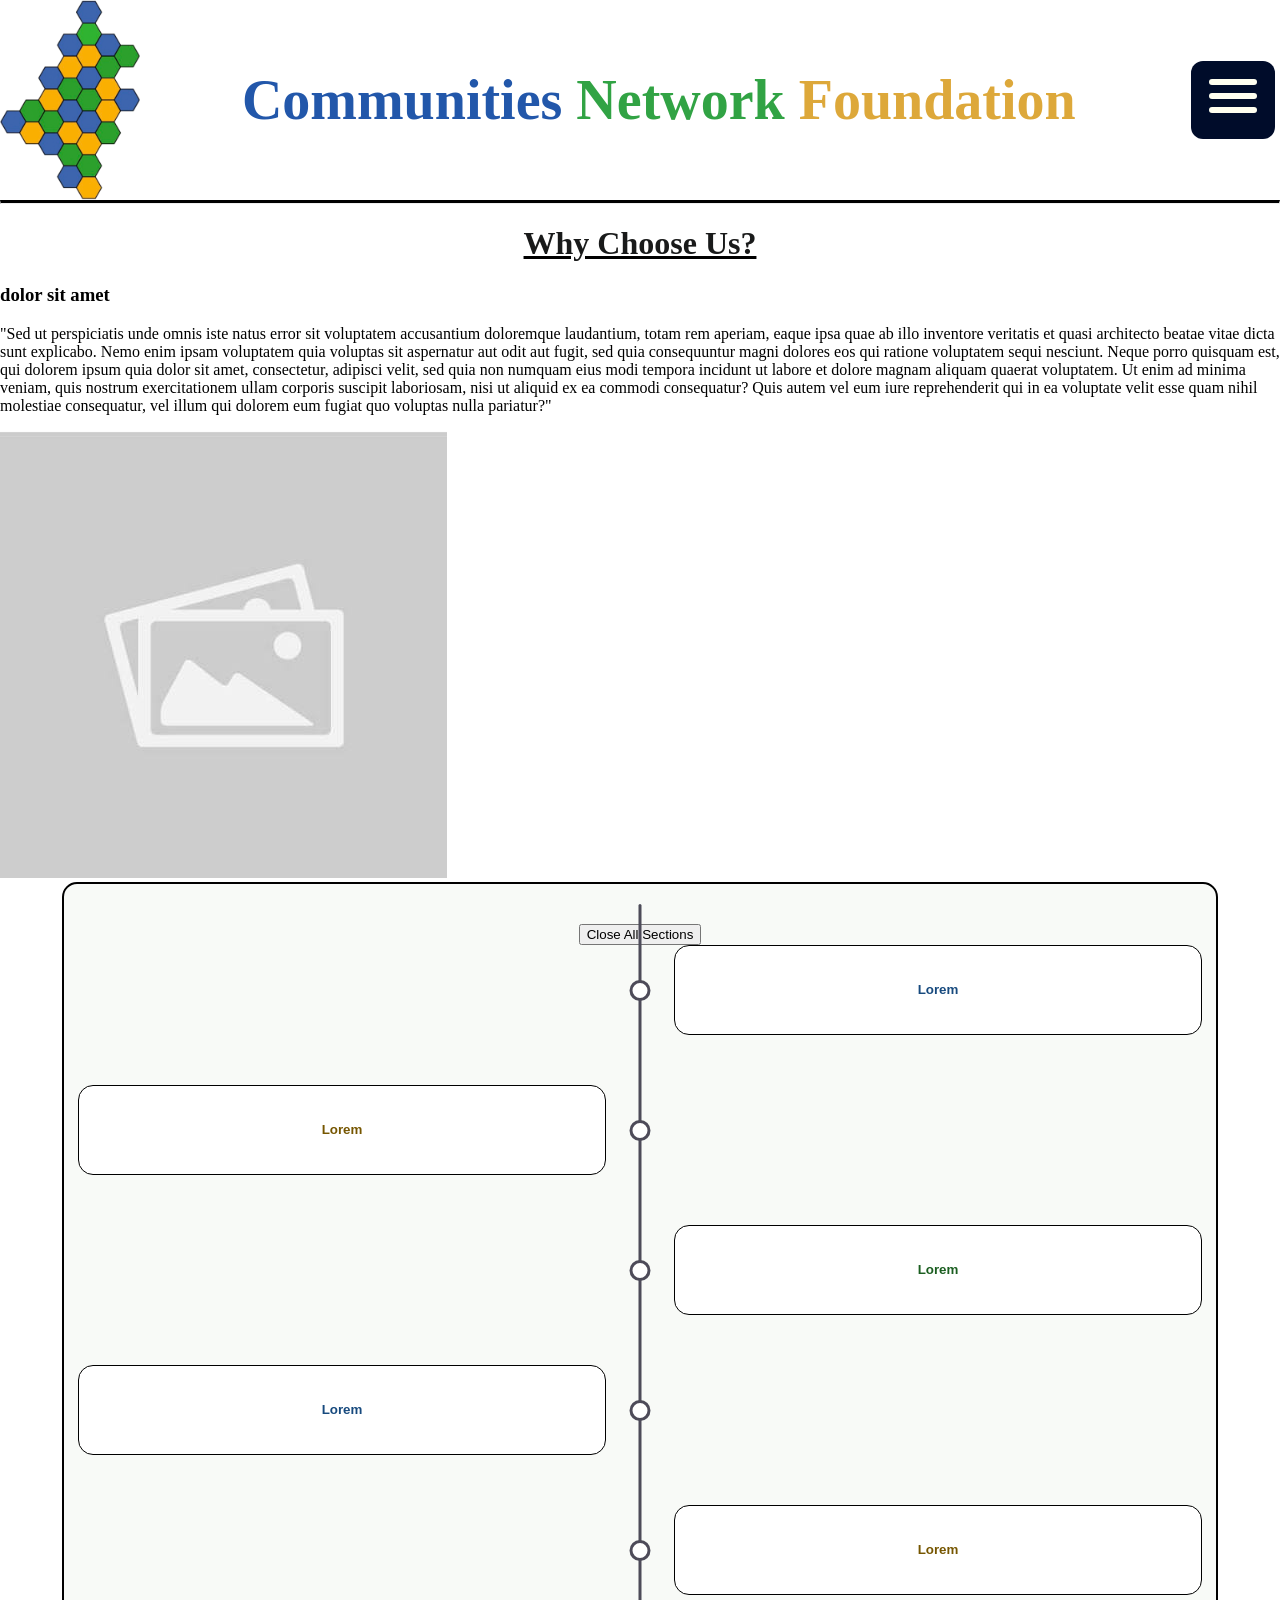
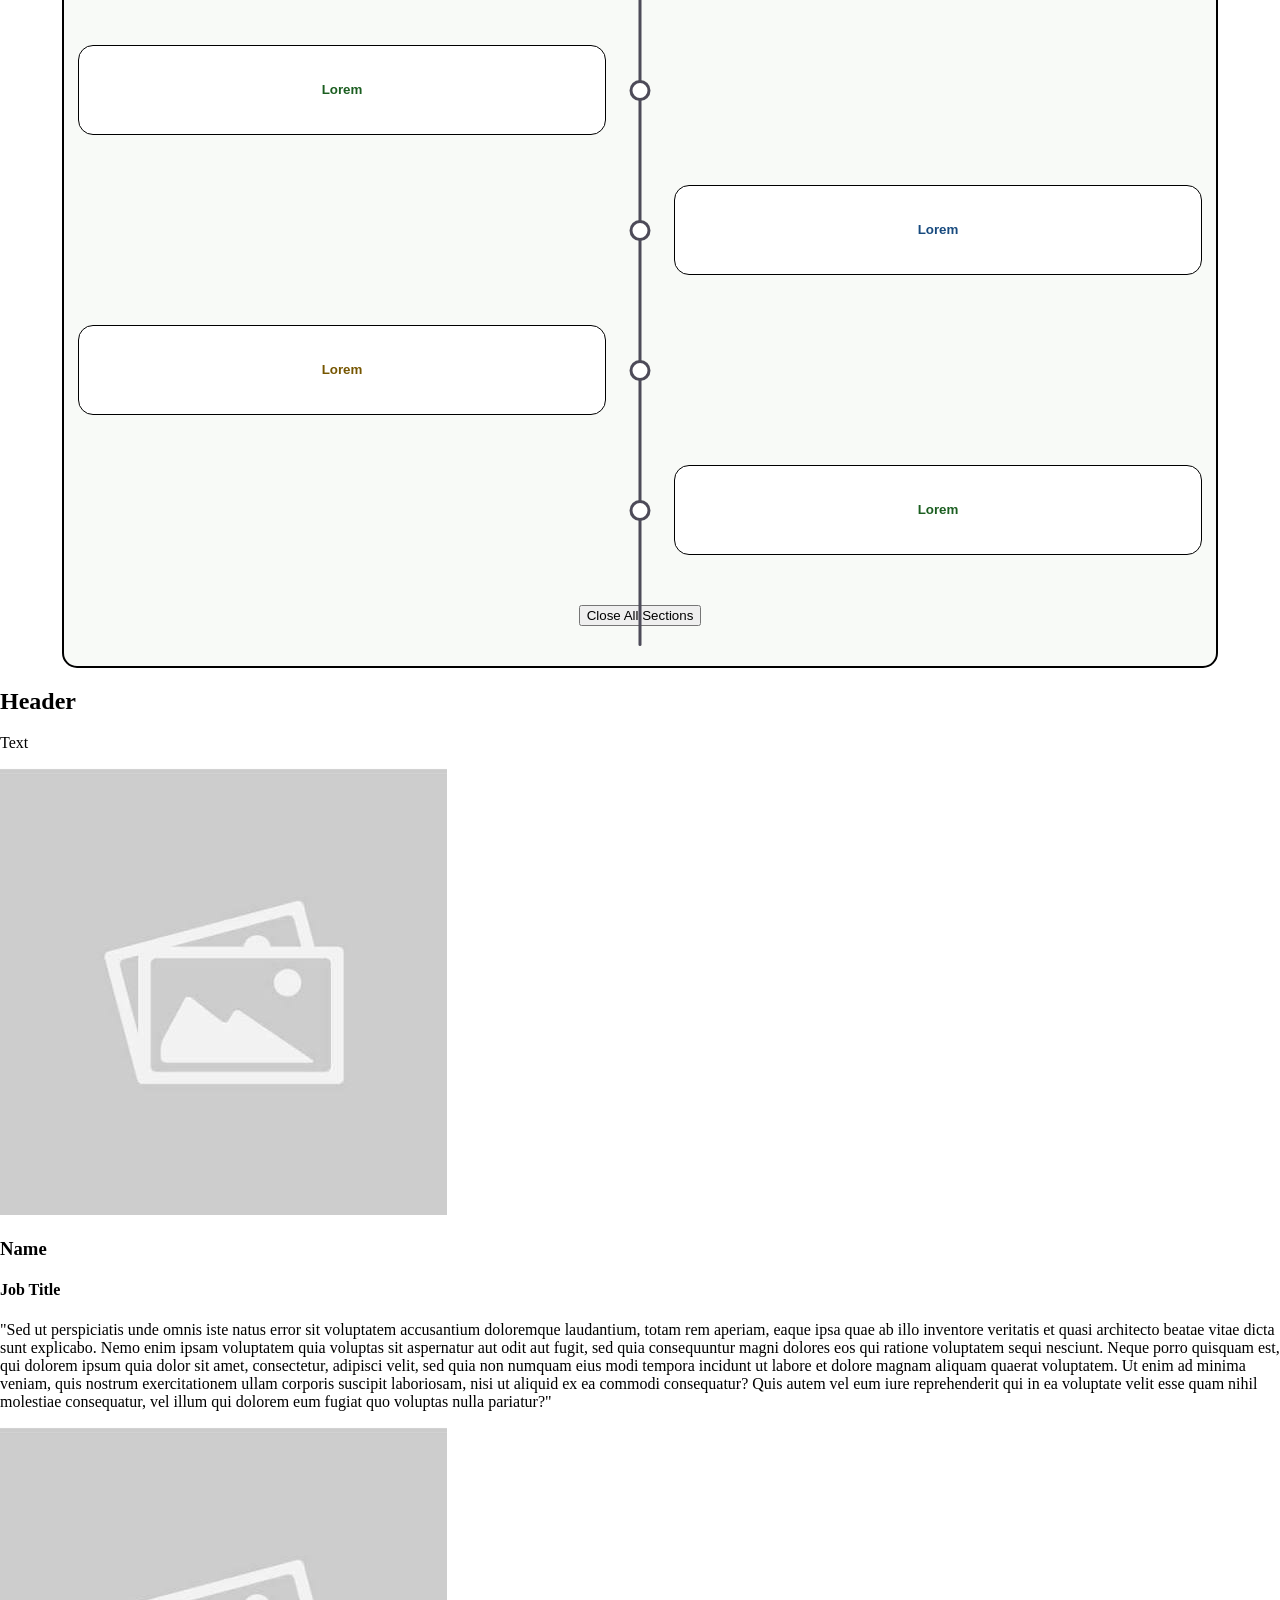
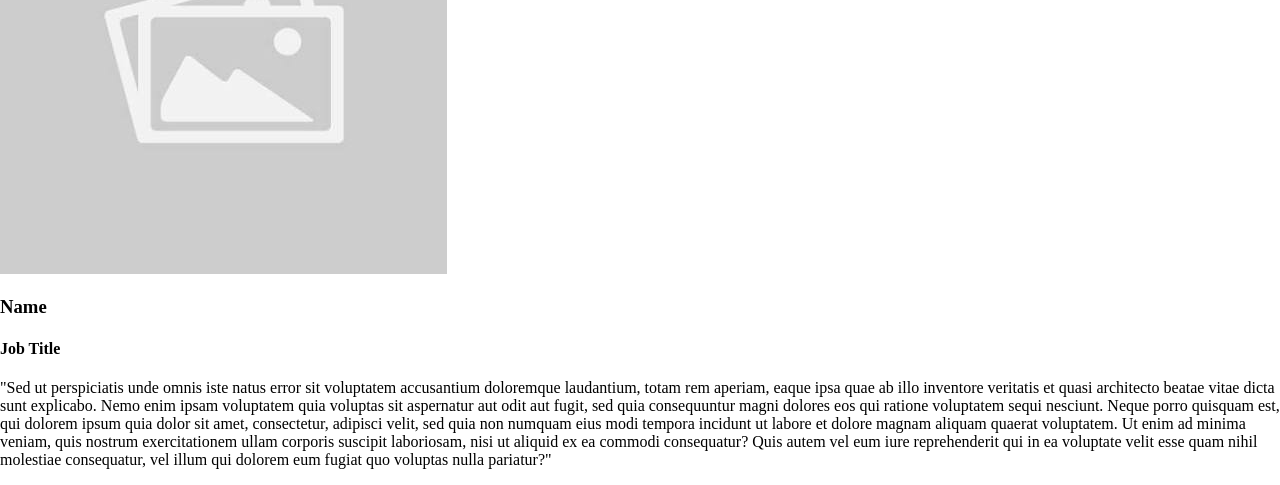
==== commit 108c47a4: "Update about.html" ====
--- a/about.html
+++ b/about.html
@@ -1,4 +1,3 @@
-
 <!DOCTYPE html>
 <html lang="en">
 <head>
@@ -15,144 +14,204 @@
             <h1>Why Choose Us?</h1>
         </u>
 
+        <div class="Introduction">
+            <div class="intro-card">
+
+                <div class="intro-information">
+                    <h3>dolor sit amet</h3>
+                    <p>
+                        "Sed ut perspiciatis unde omnis iste natus error sit voluptatem accusantium doloremque laudantium, totam rem aperiam, eaque ipsa quae ab illo inventore veritatis et quasi architecto beatae vitae dicta sunt explicabo. Nemo enim ipsam voluptatem quia voluptas sit aspernatur aut odit aut fugit, sed quia consequuntur magni dolores eos qui ratione voluptatem sequi nesciunt. Neque porro quisquam est, qui dolorem ipsum quia dolor sit amet, consectetur, adipisci velit, sed quia non numquam eius modi tempora incidunt ut labore et dolore magnam aliquam quaerat voluptatem. Ut enim ad minima veniam, quis nostrum exercitationem ullam corporis suscipit laboriosam, nisi ut aliquid ex ea commodi consequatur? Quis autem vel eum iure reprehenderit qui in ea voluptate velit esse quam nihil molestiae consequatur, vel illum qui dolorem eum fugiat quo voluptas nulla pariatur?"
+                    </p>
+                </div>
+
+                <div class="intro-image">
+                    <img src="images/placeholder.jpg" alt="Placeholder image">
+                </div>
+
+            </div>
+        </div>
+
         <div class="Centraliser">
-
-            <div class="accordion-item">
-                <button class="accordian"><b>Lorem</b></button>
-                <div class="Info">
-                    <div class="information">
-                        <h3>dolor sit amet</h3>
-                        <p>
-                            "Sed ut perspiciatis unde omnis iste natus error sit voluptatem accusantium doloremque laudantium, totam rem aperiam, eaque ipsa quae ab illo inventore veritatis et quasi architecto beatae vitae dicta sunt explicabo. Nemo enim ipsam voluptatem quia voluptas sit aspernatur aut odit aut fugit, sed quia consequuntur magni dolores eos qui ratione voluptatem sequi nesciunt. Neque porro quisquam est, qui dolorem ipsum quia dolor sit amet, consectetur, adipisci velit, sed quia non numquam eius modi tempora incidunt ut labore et dolore magnam aliquam quaerat voluptatem. Ut enim ad minima veniam, quis nostrum exercitationem ullam corporis suscipit laboriosam, nisi ut aliquid ex ea commodi consequatur? Quis autem vel eum iure reprehenderit qui in ea voluptate velit esse quam nihil molestiae consequatur, vel illum qui dolorem eum fugiat quo voluptas nulla pariatur?"
-                        </p>
-                    </div>
-                    <div class="image">
-                        <img src="images/placeholder.jpg" alt="Placeholder image">
-                    </div>
-                </div>
-            </div>
-
-            <div class="accordion-item">
-                <button class="accordian"><b>Lorem</b></button>
-                <div class="Info">
-                    <div class="information">
-                        <h3>dolor sit amet</h3>
-                        <p>
-                            "Sed ut perspiciatis unde omnis iste natus error sit voluptatem accusantium doloremque laudantium, totam rem aperiam, eaque ipsa quae ab illo inventore veritatis et quasi architecto beatae vitae dicta sunt explicabo. Nemo enim ipsam voluptatem quia voluptas sit aspernatur aut odit aut fugit, sed quia consequuntur magni dolores eos qui ratione voluptatem sequi nesciunt. Neque porro quisquam est, qui dolorem ipsum quia dolor sit amet, consectetur, adipisci velit, sed quia non numquam eius modi tempora incidunt ut labore et dolore magnam aliquam quaerat voluptatem. Ut enim ad minima veniam, quis nostrum exercitationem ullam corporis suscipit laboriosam, nisi ut aliquid ex ea commodi consequatur? Quis autem vel eum iure reprehenderit qui in ea voluptate velit esse quam nihil molestiae consequatur, vel illum qui dolorem eum fugiat quo voluptas nulla pariatur?"
-                        </p>
-                    </div>
-                    <div class="image">
-                        <img src="images/placeholder.jpg" alt="Placeholder image">
-                    </div>
-                </div>
-            </div>
-
-            <div class="accordion-item">
-                <button class="accordian"><b>Lorem</b></button>
-                <div class="Info">
-                    <div class="information">
-                        <h3>dolor sit amet</h3>
-                        <p>
-                            "Sed ut perspiciatis unde omnis iste natus error sit voluptatem accusantium doloremque laudantium, totam rem aperiam, eaque ipsa quae ab illo inventore veritatis et quasi architecto beatae vitae dicta sunt explicabo. Nemo enim ipsam voluptatem quia voluptas sit aspernatur aut odit aut fugit, sed quia consequuntur magni dolores eos qui ratione voluptatem sequi nesciunt. Neque porro quisquam est, qui dolorem ipsum quia dolor sit amet, consectetur, adipisci velit, sed quia non numquam eius modi tempora incidunt ut labore et dolore magnam aliquam quaerat voluptatem. Ut enim ad minima veniam, quis nostrum exercitationem ullam corporis suscipit laboriosam, nisi ut aliquid ex ea commodi consequatur? Quis autem vel eum iure reprehenderit qui in ea voluptate velit esse quam nihil molestiae consequatur, vel illum qui dolorem eum fugiat quo voluptas nulla pariatur?"
-                        </p>
-                    </div>
-                    <div class="image">
-                        <img src="images/placeholder.jpg" alt="Placeholder image">
-                    </div>
-                </div>
-            </div>
-
-            <div class="accordion-item">
-                <button class="accordian"><b>Lorem</b></button>
-                <div class="Info">
-                    <div class="information">
-                        <h3>dolor sit amet</h3>
-                        <p>
-                            "Sed ut perspiciatis unde omnis iste natus error sit voluptatem accusantium doloremque laudantium, totam rem aperiam, eaque ipsa quae ab illo inventore veritatis et quasi architecto beatae vitae dicta sunt explicabo. Nemo enim ipsam voluptatem quia voluptas sit aspernatur aut odit aut fugit, sed quia consequuntur magni dolores eos qui ratione voluptatem sequi nesciunt. Neque porro quisquam est, qui dolorem ipsum quia dolor sit amet, consectetur, adipisci velit, sed quia non numquam eius modi tempora incidunt ut labore et dolore magnam aliquam quaerat voluptatem. Ut enim ad minima veniam, quis nostrum exercitationem ullam corporis suscipit laboriosam, nisi ut aliquid ex ea commodi consequatur? Quis autem vel eum iure reprehenderit qui in ea voluptate velit esse quam nihil molestiae consequatur, vel illum qui dolorem eum fugiat quo voluptas nulla pariatur?"
-                        </p>
-                    </div>
-                    <div class="image">
-                        <img src="images/placeholder.jpg" alt="Placeholder image">
-                    </div>
-                </div>
-            </div>
-
-            <div class="accordion-item">
-                <button class="accordian"><b>Lorem</b></button>
-                <div class="Info">
-                    <div class="information">
-                        <h3>dolor sit amet</h3>
-                        <p>
-                            "Sed ut perspiciatis unde omnis iste natus error sit voluptatem accusantium doloremque laudantium, totam rem aperiam, eaque ipsa quae ab illo inventore veritatis et quasi architecto beatae vitae dicta sunt explicabo. Nemo enim ipsam voluptatem quia voluptas sit aspernatur aut odit aut fugit, sed quia consequuntur magni dolores eos qui ratione voluptatem sequi nesciunt. Neque porro quisquam est, qui dolorem ipsum quia dolor sit amet, consectetur, adipisci velit, sed quia non numquam eius modi tempora incidunt ut labore et dolore magnam aliquam quaerat voluptatem. Ut enim ad minima veniam, quis nostrum exercitationem ullam corporis suscipit laboriosam, nisi ut aliquid ex ea commodi consequatur? Quis autem vel eum iure reprehenderit qui in ea voluptate velit esse quam nihil molestiae consequatur, vel illum qui dolorem eum fugiat quo voluptas nulla pariatur?"
-                        </p>
-                    </div>
-                    <div class="image">
-                        <img src="images/placeholder.jpg" alt="Placeholder image">
-                    </div>
-                </div>
-            </div>
-
-            <div class="accordion-item">
-                <button class="accordian"><b>Lorem</b></button>
-                <div class="Info">
-                    <div class="information">
-                        <h3>dolor sit amet</h3>
-                        <p>
-                            "Sed ut perspiciatis unde omnis iste natus error sit voluptatem accusantium doloremque laudantium, totam rem aperiam, eaque ipsa quae ab illo inventore veritatis et quasi architecto beatae vitae dicta sunt explicabo. Nemo enim ipsam voluptatem quia voluptas sit aspernatur aut odit aut fugit, sed quia consequuntur magni dolores eos qui ratione voluptatem sequi nesciunt. Neque porro quisquam est, qui dolorem ipsum quia dolor sit amet, consectetur, adipisci velit, sed quia non numquam eius modi tempora incidunt ut labore et dolore magnam aliquam quaerat voluptatem. Ut enim ad minima veniam, quis nostrum exercitationem ullam corporis suscipit laboriosam, nisi ut aliquid ex ea commodi consequatur? Quis autem vel eum iure reprehenderit qui in ea voluptate velit esse quam nihil molestiae consequatur, vel illum qui dolorem eum fugiat quo voluptas nulla pariatur?"
-                        </p>
-                    </div>
-                    <div class="image">
-                        <img src="images/placeholder.jpg" alt="Placeholder image">
-                    </div>
-                </div>
-            </div>
-
-            <div class="accordion-item">
-                <button class="accordian"><b>Lorem</b></button>
-                <div class="Info">
-                    <div class="information">
-                        <h3>dolor sit amet</h3>
-                        <p>
-                            "Sed ut perspiciatis unde omnis iste natus error sit voluptatem accusantium doloremque laudantium, totam rem aperiam, eaque ipsa quae ab illo inventore veritatis et quasi architecto beatae vitae dicta sunt explicabo. Nemo enim ipsam voluptatem quia voluptas sit aspernatur aut odit aut fugit, sed quia consequuntur magni dolores eos qui ratione voluptatem sequi nesciunt. Neque porro quisquam est, qui dolorem ipsum quia dolor sit amet, consectetur, adipisci velit, sed quia non numquam eius modi tempora incidunt ut labore et dolore magnam aliquam quaerat voluptatem. Ut enim ad minima veniam, quis nostrum exercitationem ullam corporis suscipit laboriosam, nisi ut aliquid ex ea commodi consequatur? Quis autem vel eum iure reprehenderit qui in ea voluptate velit esse quam nihil molestiae consequatur, vel illum qui dolorem eum fugiat quo voluptas nulla pariatur?"
-                        </p>
-                    </div>
-                    <div class="image">
-                        <img src="images/placeholder.jpg" alt="Placeholder image">
-                    </div>
-                </div>
-            </div>
-
-            <div class="accordion-item">
-                <button class="accordian"><b>Lorem</b></button>
-                <div class="Info">
-                    <div class="information">
-                        <h3>dolor sit amet</h3>
-                        <p>
-                            "Sed ut perspiciatis unde omnis iste natus error sit voluptatem accusantium doloremque laudantium, totam rem aperiam, eaque ipsa quae ab illo inventore veritatis et quasi architecto beatae vitae dicta sunt explicabo. Nemo enim ipsam voluptatem quia voluptas sit aspernatur aut odit aut fugit, sed quia consequuntur magni dolores eos qui ratione voluptatem sequi nesciunt. Neque porro quisquam est, qui dolorem ipsum quia dolor sit amet, consectetur, adipisci velit, sed quia non numquam eius modi tempora incidunt ut labore et dolore magnam aliquam quaerat voluptatem. Ut enim ad minima veniam, quis nostrum exercitationem ullam corporis suscipit laboriosam, nisi ut aliquid ex ea commodi consequatur? Quis autem vel eum iure reprehenderit qui in ea voluptate velit esse quam nihil molestiae consequatur, vel illum qui dolorem eum fugiat quo voluptas nulla pariatur?"
-                        </p>
-                    </div>
-                    <div class="image">
-                        <img src="images/placeholder.jpg" alt="Placeholder image">
-                    </div>
-                </div>
-            </div>
-
-            <div class="accordion-item">
-                <button class="accordian"><b>Lorem</b></button>
-                <div class="Info">
-                    <div class="information">
-                        <h3>dolor sit amet</h3>
-                        <p>
-                            "Sed ut perspiciatis unde omnis iste natus error sit voluptatem accusantium doloremque laudantium, totam rem aperiam, eaque ipsa quae ab illo inventore veritatis et quasi architecto beatae vitae dicta sunt explicabo. Nemo enim ipsam voluptatem quia voluptas sit aspernatur aut odit aut fugit, sed quia consequuntur magni dolores eos qui ratione voluptatem sequi nesciunt. Neque porro quisquam est, qui dolorem ipsum quia dolor sit amet, consectetur, adipisci velit, sed quia non numquam eius modi tempora incidunt ut labore et dolore magnam aliquam quaerat voluptatem. Ut enim ad minima veniam, quis nostrum exercitationem ullam corporis suscipit laboriosam, nisi ut aliquid ex ea commodi consequatur? Quis autem vel eum iure reprehenderit qui in ea voluptate velit esse quam nihil molestiae consequatur, vel illum qui dolorem eum fugiat quo voluptas nulla pariatur?"
-                        </p>
-                    </div>
-                    <div class="image">
-                        <img src="images/placeholder.jpg" alt="Placeholder image">
-                    </div>
-                </div>
-            </div>
-
-        </div>
+            <div class="accordion-controls">
+                <button class="closeAll" type="button">Close All Sections</button>
+            </div>
+            <div class="accordion-item">
+                <button class="accordian"><b>Lorem</b></button>
+                <div class="Info">
+                    <div class="information">
+                        <h3>dolor sit amet</h3>
+                        <p>
+                            "Sed ut perspiciatis unde omnis iste natus error sit voluptatem accusantium doloremque laudantium, totam rem aperiam, eaque ipsa quae ab illo inventore veritatis et quasi architecto beatae vitae dicta sunt explicabo. Nemo enim ipsam voluptatem quia voluptas sit aspernatur aut odit aut fugit, sed quia consequuntur magni dolores eos qui ratione voluptatem sequi nesciunt. Neque porro quisquam est, qui dolorem ipsum quia dolor sit amet, consectetur, adipisci velit, sed quia non numquam eius modi tempora incidunt ut labore et dolore magnam aliquam quaerat voluptatem. Ut enim ad minima veniam, quis nostrum exercitationem ullam corporis suscipit laboriosam, nisi ut aliquid ex ea commodi consequatur? Quis autem vel eum iure reprehenderit qui in ea voluptate velit esse quam nihil molestiae consequatur, vel illum qui dolorem eum fugiat quo voluptas nulla pariatur?"
+                        </p>
+                    </div>
+                    <div class="image">
+                        <img src="images/placeholder.jpg" alt="Placeholder image">
+                    </div>
+                </div>
+            </div>
+
+            <div class="accordion-item">
+                <button class="accordian"><b>Lorem</b></button>
+                <div class="Info">
+                    <div class="information">
+                        <h3>dolor sit amet</h3>
+                        <p>
+                            "Sed ut perspiciatis unde omnis iste natus error sit voluptatem accusantium doloremque laudantium, totam rem aperiam, eaque ipsa quae ab illo inventore veritatis et quasi architecto beatae vitae dicta sunt explicabo. Nemo enim ipsam voluptatem quia voluptas sit aspernatur aut odit aut fugit, sed quia consequuntur magni dolores eos qui ratione voluptatem sequi nesciunt. Neque porro quisquam est, qui dolorem ipsum quia dolor sit amet, consectetur, adipisci velit, sed quia non numquam eius modi tempora incidunt ut labore et dolore magnam aliquam quaerat voluptatem. Ut enim ad minima veniam, quis nostrum exercitationem ullam corporis suscipit laboriosam, nisi ut aliquid ex ea commodi consequatur? Quis autem vel eum iure reprehenderit qui in ea voluptate velit esse quam nihil molestiae consequatur, vel illum qui dolorem eum fugiat quo voluptas nulla pariatur?"
+                        </p>
+                    </div>
+                    <div class="image">
+                        <img src="images/placeholder.jpg" alt="Placeholder image">
+                    </div>
+                </div>
+            </div>
+
+            <div class="accordion-item">
+                <button class="accordian"><b>Lorem</b></button>
+                <div class="Info">
+                    <div class="information">
+                        <h3>dolor sit amet</h3>
+                        <p>
+                            "Sed ut perspiciatis unde omnis iste natus error sit voluptatem accusantium doloremque laudantium, totam rem aperiam, eaque ipsa quae ab illo inventore veritatis et quasi architecto beatae vitae dicta sunt explicabo. Nemo enim ipsam voluptatem quia voluptas sit aspernatur aut odit aut fugit, sed quia consequuntur magni dolores eos qui ratione voluptatem sequi nesciunt. Neque porro quisquam est, qui dolorem ipsum quia dolor sit amet, consectetur, adipisci velit, sed quia non numquam eius modi tempora incidunt ut labore et dolore magnam aliquam quaerat voluptatem. Ut enim ad minima veniam, quis nostrum exercitationem ullam corporis suscipit laboriosam, nisi ut aliquid ex ea commodi consequatur? Quis autem vel eum iure reprehenderit qui in ea voluptate velit esse quam nihil molestiae consequatur, vel illum qui dolorem eum fugiat quo voluptas nulla pariatur?"
+                        </p>
+                    </div>
+                    <div class="image">
+                        <img src="images/placeholder.jpg" alt="Placeholder image">
+                    </div>
+                </div>
+            </div>
+
+            <div class="accordion-item">
+                <button class="accordian"><b>Lorem</b></button>
+                <div class="Info">
+                    <div class="information">
+                        <h3>dolor sit amet</h3>
+                        <p>
+                            "Sed ut perspiciatis unde omnis iste natus error sit voluptatem accusantium doloremque laudantium, totam rem aperiam, eaque ipsa quae ab illo inventore veritatis et quasi architecto beatae vitae dicta sunt explicabo. Nemo enim ipsam voluptatem quia voluptas sit aspernatur aut odit aut fugit, sed quia consequuntur magni dolores eos qui ratione voluptatem sequi nesciunt. Neque porro quisquam est, qui dolorem ipsum quia dolor sit amet, consectetur, adipisci velit, sed quia non numquam eius modi tempora incidunt ut labore et dolore magnam aliquam quaerat voluptatem. Ut enim ad minima veniam, quis nostrum exercitationem ullam corporis suscipit laboriosam, nisi ut aliquid ex ea commodi consequatur? Quis autem vel eum iure reprehenderit qui in ea voluptate velit esse quam nihil molestiae consequatur, vel illum qui dolorem eum fugiat quo voluptas nulla pariatur?"
+                        </p>
+                    </div>
+                    <div class="image">
+                        <img src="images/placeholder.jpg" alt="Placeholder image">
+                    </div>
+                </div>
+            </div>
+
+            <div class="accordion-item">
+                <button class="accordian"><b>Lorem</b></button>
+                <div class="Info">
+                    <div class="information">
+                        <h3>dolor sit amet</h3>
+                        <p>
+                            "Sed ut perspiciatis unde omnis iste natus error sit voluptatem accusantium doloremque laudantium, totam rem aperiam, eaque ipsa quae ab illo inventore veritatis et quasi architecto beatae vitae dicta sunt explicabo. Nemo enim ipsam voluptatem quia voluptas sit aspernatur aut odit aut fugit, sed quia consequuntur magni dolores eos qui ratione voluptatem sequi nesciunt. Neque porro quisquam est, qui dolorem ipsum quia dolor sit amet, consectetur, adipisci velit, sed quia non numquam eius modi tempora incidunt ut labore et dolore magnam aliquam quaerat voluptatem. Ut enim ad minima veniam, quis nostrum exercitationem ullam corporis suscipit laboriosam, nisi ut aliquid ex ea commodi consequatur? Quis autem vel eum iure reprehenderit qui in ea voluptate velit esse quam nihil molestiae consequatur, vel illum qui dolorem eum fugiat quo voluptas nulla pariatur?"
+                        </p>
+                    </div>
+                    <div class="image">
+                        <img src="images/placeholder.jpg" alt="Placeholder image">
+                    </div>
+                </div>
+            </div>
+
+            <div class="accordion-item">
+                <button class="accordian"><b>Lorem</b></button>
+                <div class="Info">
+                    <div class="information">
+                        <h3>dolor sit amet</h3>
+                        <p>
+                            "Sed ut perspiciatis unde omnis iste natus error sit voluptatem accusantium doloremque laudantium, totam rem aperiam, eaque ipsa quae ab illo inventore veritatis et quasi architecto beatae vitae dicta sunt explicabo. Nemo enim ipsam voluptatem quia voluptas sit aspernatur aut odit aut fugit, sed quia consequuntur magni dolores eos qui ratione voluptatem sequi nesciunt. Neque porro quisquam est, qui dolorem ipsum quia dolor sit amet, consectetur, adipisci velit, sed quia non numquam eius modi tempora incidunt ut labore et dolore magnam aliquam quaerat voluptatem. Ut enim ad minima veniam, quis nostrum exercitationem ullam corporis suscipit laboriosam, nisi ut aliquid ex ea commodi consequatur? Quis autem vel eum iure reprehenderit qui in ea voluptate velit esse quam nihil molestiae consequatur, vel illum qui dolorem eum fugiat quo voluptas nulla pariatur?"
+                        </p>
+                    </div>
+                    <div class="image">
+                        <img src="images/placeholder.jpg" alt="Placeholder image">
+                    </div>
+                </div>
+            </div>
+
+            <div class="accordion-item">
+                <button class="accordian"><b>Lorem</b></button>
+                <div class="Info">
+                    <div class="information">
+                        <h3>dolor sit amet</h3>
+                        <p>
+                            "Sed ut perspiciatis unde omnis iste natus error sit voluptatem accusantium doloremque laudantium, totam rem aperiam, eaque ipsa quae ab illo inventore veritatis et quasi architecto beatae vitae dicta sunt explicabo. Nemo enim ipsam voluptatem quia voluptas sit aspernatur aut odit aut fugit, sed quia consequuntur magni dolores eos qui ratione voluptatem sequi nesciunt. Neque porro quisquam est, qui dolorem ipsum quia dolor sit amet, consectetur, adipisci velit, sed quia non numquam eius modi tempora incidunt ut labore et dolore magnam aliquam quaerat voluptatem. Ut enim ad minima veniam, quis nostrum exercitationem ullam corporis suscipit laboriosam, nisi ut aliquid ex ea commodi consequatur? Quis autem vel eum iure reprehenderit qui in ea voluptate velit esse quam nihil molestiae consequatur, vel illum qui dolorem eum fugiat quo voluptas nulla pariatur?"
+                        </p>
+                    </div>
+                    <div class="image">
+                        <img src="images/placeholder.jpg" alt="Placeholder image">
+                    </div>
+                </div>
+            </div>
+
+            <div class="accordion-item">
+                <button class="accordian"><b>Lorem</b></button>
+                <div class="Info">
+                    <div class="information">
+                        <h3>dolor sit amet</h3>
+                        <p>
+                            "Sed ut perspiciatis unde omnis iste natus error sit voluptatem accusantium doloremque laudantium, totam rem aperiam, eaque ipsa quae ab illo inventore veritatis et quasi architecto beatae vitae dicta sunt explicabo. Nemo enim ipsam voluptatem quia voluptas sit aspernatur aut odit aut fugit, sed quia consequuntur magni dolores eos qui ratione voluptatem sequi nesciunt. Neque porro quisquam est, qui dolorem ipsum quia dolor sit amet, consectetur, adipisci velit, sed quia non numquam eius modi tempora incidunt ut labore et dolore magnam aliquam quaerat voluptatem. Ut enim ad minima veniam, quis nostrum exercitationem ullam corporis suscipit laboriosam, nisi ut aliquid ex ea commodi consequatur? Quis autem vel eum iure reprehenderit qui in ea voluptate velit esse quam nihil molestiae consequatur, vel illum qui dolorem eum fugiat quo voluptas nulla pariatur?"
+                        </p>
+                    </div>
+                    <div class="image">
+                        <img src="images/placeholder.jpg" alt="Placeholder image">
+                    </div>
+                </div>
+            </div>
+
+            <div class="accordion-item">
+                <button class="accordian"><b>Lorem</b></button>
+                <div class="Info">
+                    <div class="information">
+                        <h3>dolor sit amet</h3>
+                        <p>
+                            "Sed ut perspiciatis unde omnis iste natus error sit voluptatem accusantium doloremque laudantium, totam rem aperiam, eaque ipsa quae ab illo inventore veritatis et quasi architecto beatae vitae dicta sunt explicabo. Nemo enim ipsam voluptatem quia voluptas sit aspernatur aut odit aut fugit, sed quia consequuntur magni dolores eos qui ratione voluptatem sequi nesciunt. Neque porro quisquam est, qui dolorem ipsum quia dolor sit amet, consectetur, adipisci velit, sed quia non numquam eius modi tempora incidunt ut labore et dolore magnam aliquam quaerat voluptatem. Ut enim ad minima veniam, quis nostrum exercitationem ullam corporis suscipit laboriosam, nisi ut aliquid ex ea commodi consequatur? Quis autem vel eum iure reprehenderit qui in ea voluptate velit esse quam nihil molestiae consequatur, vel illum qui dolorem eum fugiat quo voluptas nulla pariatur?"
+                        </p>
+                    </div>
+                    <div class="image">
+                        <img src="images/placeholder.jpg" alt="Placeholder image">
+                    </div>
+                </div>
+            </div>
+            <div class="accordion-controls">
+                <button class="closeAll" type="button">Close All Sections</button>
+            </div>
+        </div>
+    <section class="Owners">
+    <div class="owners-heading">
+        <h2>Header</h2>
+        <p>Text</p>
+    </div>
+
+    <div class="owners-container">
+
+        <div class="owner-card">
+            <div class="owner-image">
+                <img src="images/placeholder.jpg" alt="First owner">
+            </div>
+
+            <div class="owner-information">
+                <h3>Name</h3>
+                <h4>Job Title</h4>
+                <p>
+"Sed ut perspiciatis unde omnis iste natus error sit voluptatem accusantium doloremque laudantium, totam rem aperiam, eaque ipsa quae ab illo inventore veritatis et quasi architecto beatae vitae dicta sunt explicabo. Nemo enim ipsam voluptatem quia voluptas sit aspernatur aut odit aut fugit, sed quia consequuntur magni dolores eos qui ratione voluptatem sequi nesciunt. Neque porro quisquam est, qui dolorem ipsum quia dolor sit amet, consectetur, adipisci velit, sed quia non numquam eius modi tempora incidunt ut labore et dolore magnam aliquam quaerat voluptatem. Ut enim ad minima veniam, quis nostrum exercitationem ullam corporis suscipit laboriosam, nisi ut aliquid ex ea commodi consequatur? Quis autem vel eum iure reprehenderit qui in ea voluptate velit esse quam nihil molestiae consequatur, vel illum qui dolorem eum fugiat quo voluptas nulla pariatur?"
+                </p>
+            </div>
+        </div>
+
+        <div class="owner-card">
+            <div class="owner-image">
+                <img src="images/placeholder.jpg" alt="Second owner">
+            </div>
+
+            <div class="owner-information">
+                <h3>Name</h3>
+                <h4>Job Title</h4>
+                <p>
+                   "Sed ut perspiciatis unde omnis iste natus error sit voluptatem accusantium doloremque laudantium, totam rem aperiam, eaque ipsa quae ab illo inventore veritatis et quasi architecto beatae vitae dicta sunt explicabo. Nemo enim ipsam voluptatem quia voluptas sit aspernatur aut odit aut fugit, sed quia consequuntur magni dolores eos qui ratione voluptatem sequi nesciunt. Neque porro quisquam est, qui dolorem ipsum quia dolor sit amet, consectetur, adipisci velit, sed quia non numquam eius modi tempora incidunt ut labore et dolore magnam aliquam quaerat voluptatem. Ut enim ad minima veniam, quis nostrum exercitationem ullam corporis suscipit laboriosam, nisi ut aliquid ex ea commodi consequatur? Quis autem vel eum iure reprehenderit qui in ea voluptate velit esse quam nihil molestiae consequatur, vel illum qui dolorem eum fugiat quo voluptas nulla pariatur?"
+                </p>
+            </div>
+        </div>
+
+    </div>
+</section>
+
     </main>
 
     <script src="script.js"></script>
--- a/style.css
+++ b/style.css
@@ -17,17 +17,15 @@
 }
 
 .header img {
-    height: 200px;
+    width:20%;
+    max-width:140px;
 }
 
 .header h3 {
-    position: absolute;
-    left: 48%;
-    transform: translateX(-50%);
     display: block;
-    font-size: 60px;
-    margin: 0;
-    white-space: nowrap;
+    font-size: clamp(2rem, 1.5rem + 2.5vw, 3.5rem);
+    margin: auto;
+    padding-right: 8vw;
 }
 
 .color1 {
@@ -43,18 +41,18 @@
 }
 
 .menu {
-    margin-left: auto;
-    margin-right: 100px;
+    position: absolute;
+    right:0;
+    margin-right:5px;
     display: inline-flex;
-    flex-direction: column;
+    flex-direction: row;
     width: auto;
     height: auto;
     background: #000c2a;
     border-radius: 0.75rem;
     overflow: visible;
     transition: border-radius 0.2s ease;
-    position: relative;
-    z-index: 1001;
+    flex-shrink: 0; 
 }
 
 .menu.active {
